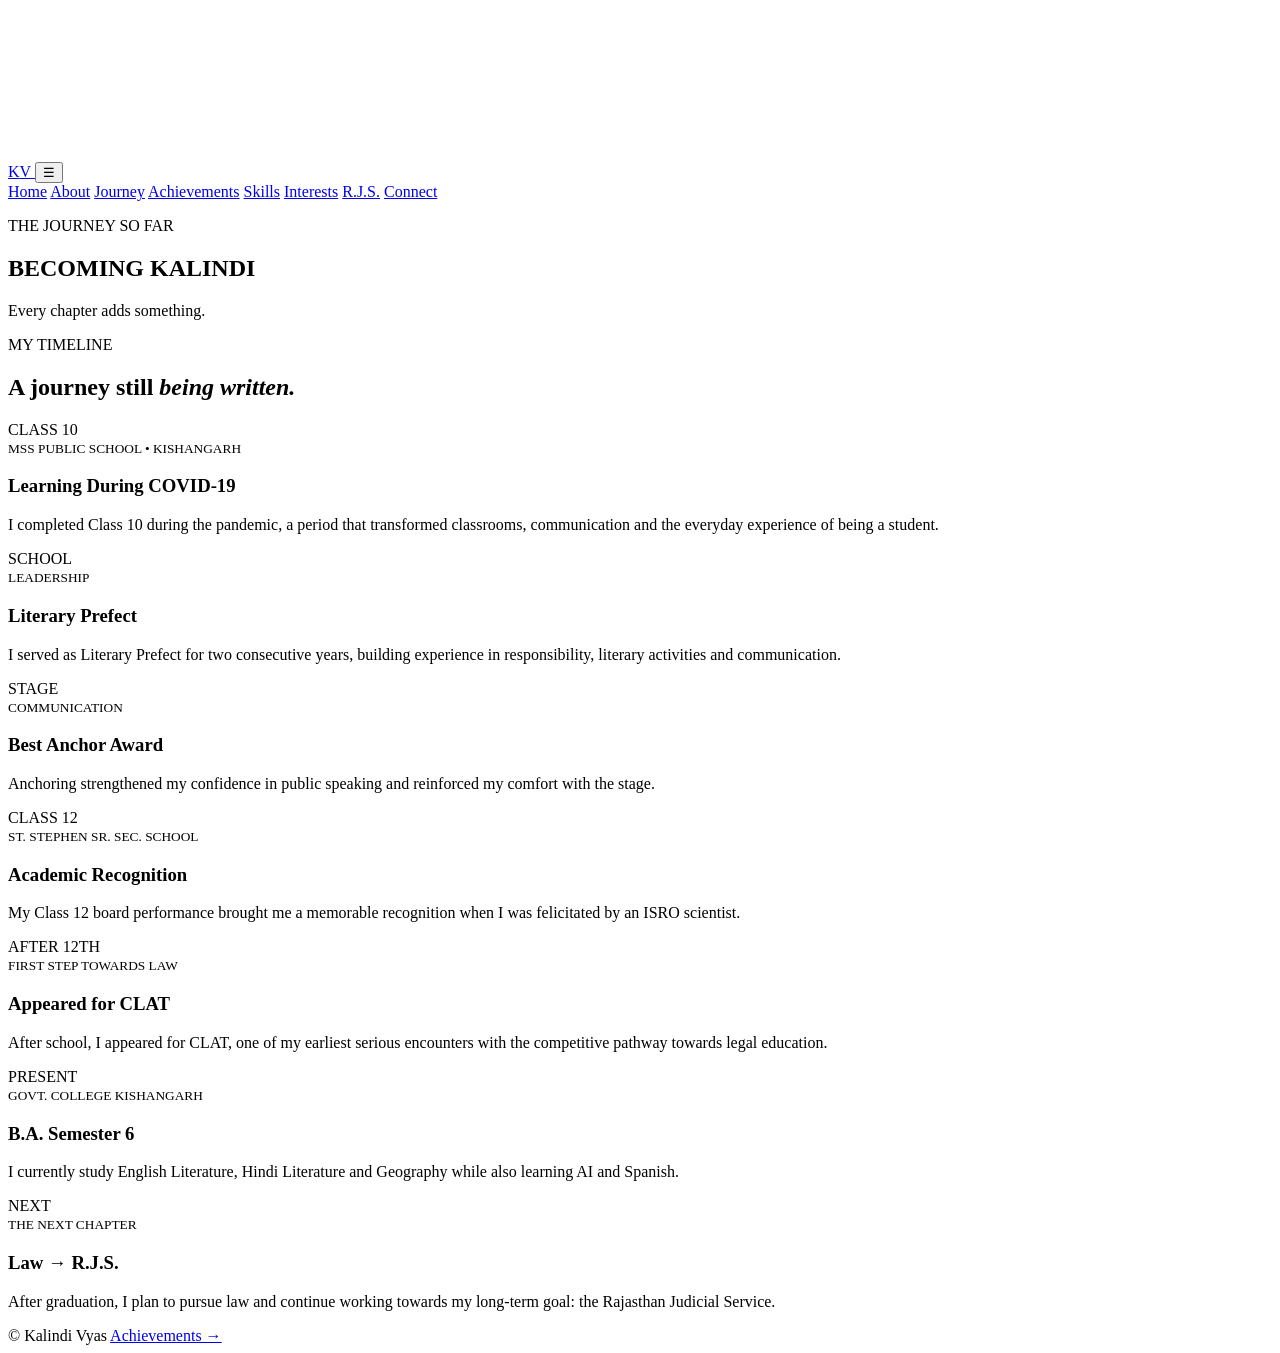
==== about.html @ 388bb757 "Create about.html" ====
<!DOCTYPE html>
<html lang="en">
<head>

  <meta charset="UTF-8">
  <meta name="viewport" content="width=device-width, initial-scale=1.0">

  <title>Journey | Kalindi Vyas</title>

  <link rel="stylesheet" href="style.css">

</head>

<body class="page-journey">

<canvas id="bgCanvas"></canvas>
<div class="cursor-glow"></div>
<div class="page-progress" id="pageProgress"></div>

<header class="site-header" id="siteHeader">

  <a href="index.html" class="logo">
    K<span>V</span>
  </a>

  <button class="menu-toggle" id="menuToggle">
    ☰
  </button>

  <nav class="site-nav" id="siteNav">
    <a href="index.html">Home</a>
    <a href="about.html">About</a>
    <a class="active" href="journey.html">Journey</a>
    <a href="achievements.html">Achievements</a>
    <a href="skills.html">Skills</a>
    <a href="interests.html">Interests</a>
    <a href="rjs.html">R.J.S.</a>
    <a href="contact.html">Connect</a>
  </nav>

</header>


<main>

  <section class="journey-hero">

    <div class="time-portal" data-parallax-3d>
      <div></div>
      <div></div>
      <div></div>
    </div>

    <div class="journey-hero-content reveal">

      <p class="eyebrow">
        THE JOURNEY SO FAR
      </p>

      <h1>
        BECOMING
        <span>KALINDI</span>
      </h1>

      <p>
        Every chapter adds something.
      </p>

    </div>

  </section>


  <section class="section">

    <p class="section-label">
      MY TIMELINE
    </p>

    <h2 class="section-title reveal">
      A journey still
      <em>being written.</em>
    </h2>


    <div class="timeline">

      <article class="timeline-item reveal">

        <div class="timeline-date">
          CLASS 10
        </div>

        <div class="timeline-node"></div>

        <div class="timeline-card glass-panel" data-tilt>

          <small>
            MSS PUBLIC SCHOOL • KISHANGARH
          </small>

          <h3>
            Learning During COVID-19
          </h3>

          <p>
            I completed Class 10 during the pandemic,
            a period that transformed classrooms,
            communication and the everyday experience
            of being a student.
          </p>

        </div>

      </article>


      <article class="timeline-item reveal">

        <div class="timeline-date">
          SCHOOL
        </div>

        <div class="timeline-node"></div>

        <div class="timeline-card glass-panel" data-tilt>

          <small>
            LEADERSHIP
          </small>

          <h3>
            Literary Prefect
          </h3>

          <p>
            I served as Literary Prefect for two consecutive years,
            building experience in responsibility,
            literary activities and communication.
          </p>

        </div>

      </article>


      <article class="timeline-item reveal">

        <div class="timeline-date">
          STAGE
        </div>

        <div class="timeline-node"></div>

        <div class="timeline-card glass-panel" data-tilt>

          <small>
            COMMUNICATION
          </small>

          <h3>
            Best Anchor Award
          </h3>

          <p>
            Anchoring strengthened my confidence in public speaking
            and reinforced my comfort with the stage.
          </p>

        </div>

      </article>


      <article class="timeline-item reveal">

        <div class="timeline-date">
          CLASS 12
        </div>

        <div class="timeline-node"></div>

        <div class="timeline-card glass-panel" data-tilt>

          <small>
            ST. STEPHEN SR. SEC. SCHOOL
          </small>

          <h3>
            Academic Recognition
          </h3>

          <p>
            My Class 12 board performance brought me
            a memorable recognition when I was felicitated
            by an ISRO scientist.
          </p>

        </div>

      </article>


      <article class="timeline-item reveal">

        <div class="timeline-date">
          AFTER 12TH
        </div>

        <div class="timeline-node"></div>

        <div class="timeline-card glass-panel" data-tilt>

          <small>
            FIRST STEP TOWARDS LAW
          </small>

          <h3>
            Appeared for CLAT
          </h3>

          <p>
            After school, I appeared for CLAT,
            one of my earliest serious encounters
            with the competitive pathway towards legal education.
          </p>

        </div>

      </article>


      <article class="timeline-item reveal">

        <div class="timeline-date">
          PRESENT
        </div>

        <div class="timeline-node"></div>

        <div class="timeline-card glass-panel" data-tilt>

          <small>
            GOVT. COLLEGE KISHANGARH
          </small>

          <h3>
            B.A. Semester 6
          </h3>

          <p>
            I currently study English Literature,
            Hindi Literature and Geography while
            also learning AI and Spanish.
          </p>

        </div>

      </article>


      <article class="timeline-item future-step reveal">

        <div class="timeline-date">
          NEXT
        </div>

        <div class="timeline-node"></div>

        <div class="timeline-card glass-panel" data-tilt>

          <small>
            THE NEXT CHAPTER
          </small>

          <h3>
            Law → R.J.S.
          </h3>

          <p>
            After graduation, I plan to pursue law
            and continue working towards my long-term goal:
            the Rajasthan Judicial Service.
          </p>

        </div>

      </article>

    </div>

  </section>

</main>


<footer class="site-footer">
  <span>© <span data-current-year></span> Kalindi Vyas</span>
  <a href="achievements.html">Achievements →</a>
</footer>

<script src="script.js"></script>

</body>
</html>
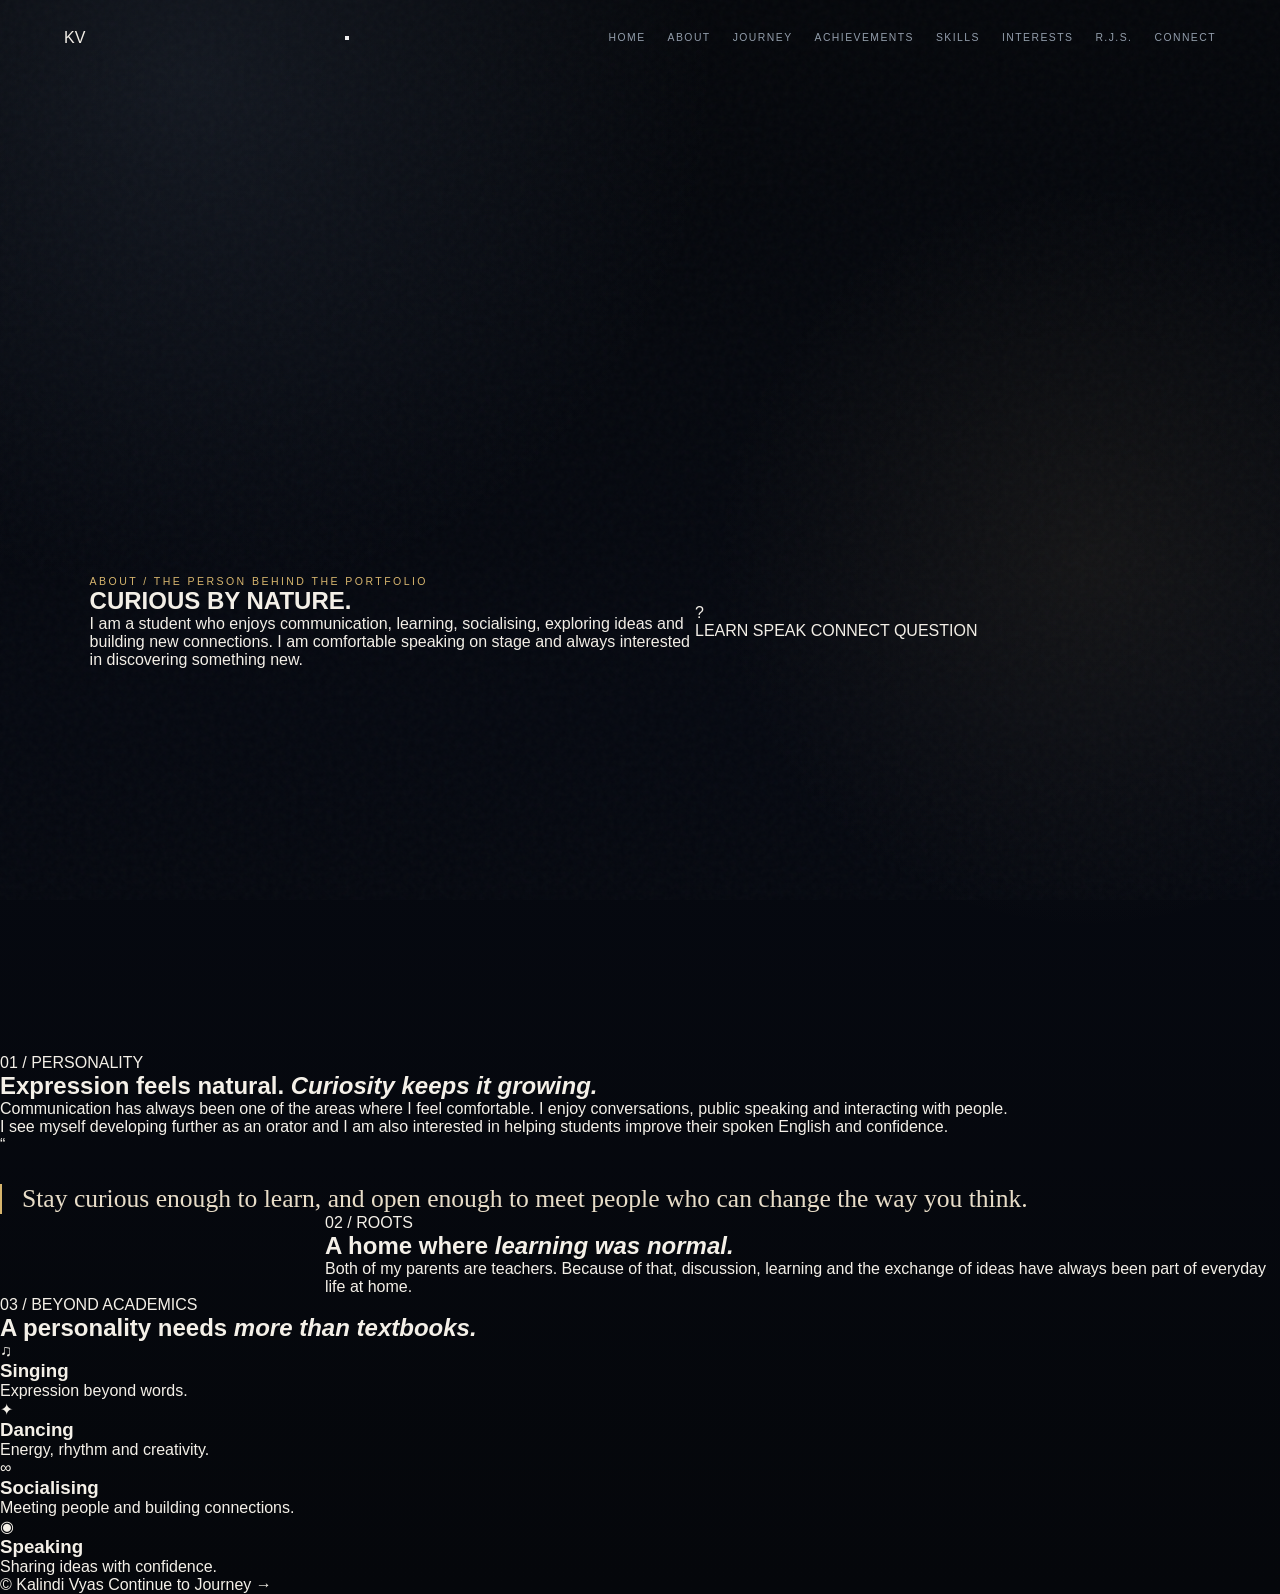
==== commit 69253eb3: "Create about.html" ====
--- a/about.html
+++ b/about.html
@@ -1,41 +1,89 @@
 <!DOCTYPE html>
 <html lang="en">
+
 <head>
-
   <meta charset="UTF-8">
-  <meta name="viewport" content="width=device-width, initial-scale=1.0">
-
-  <title>Journey | Kalindi Vyas</title>
-
-  <link rel="stylesheet" href="style.css">
-
+
+  <meta
+    name="viewport"
+    content="width=device-width, initial-scale=1.0"
+  >
+
+  <meta
+    name="description"
+    content="Learn more about Kalindi Vyas, her personality, values, family environment and approach to learning."
+  >
+
+  <meta
+    name="theme-color"
+    content="#0b0d12"
+  >
+
+  <title>About | Kalindi Vyas</title>
+
+  <link
+    rel="stylesheet"
+    href="style.css"
+  >
+
+  <script
+    src="script.js"
+    defer
+  ></script>
 </head>
 
-<body class="page-journey">
-
-<canvas id="bgCanvas"></canvas>
-<div class="cursor-glow"></div>
-<div class="page-progress" id="pageProgress"></div>
-
-<header class="site-header" id="siteHeader">
-
-  <a href="index.html" class="logo">
+
+<body data-page="about">
+
+<canvas id="particleCanvas"></canvas>
+
+<div class="cursor-light"></div>
+
+<div
+  class="scroll-progress"
+  id="scrollProgress"
+></div>
+
+
+<header
+  class="site-header"
+  id="siteHeader"
+>
+
+  <a
+    href="index.html"
+    class="brand"
+  >
     K<span>V</span>
   </a>
 
-  <button class="menu-toggle" id="menuToggle">
-    ☰
+
+  <button
+    class="menu-button"
+    id="menuButton"
+    aria-label="Open navigation"
+    aria-controls="siteNav"
+    aria-expanded="false"
+  >
+    <span></span>
+    <span></span>
   </button>
 
-  <nav class="site-nav" id="siteNav">
-    <a href="index.html">Home</a>
-    <a href="about.html">About</a>
-    <a class="active" href="journey.html">Journey</a>
-    <a href="achievements.html">Achievements</a>
-    <a href="skills.html">Skills</a>
-    <a href="interests.html">Interests</a>
-    <a href="rjs.html">R.J.S.</a>
-    <a href="contact.html">Connect</a>
+
+  <nav
+    class="site-nav"
+    id="siteNav"
+  >
+
+    <a href="index.html" data-nav="home">Home</a>
+    <a href="about.html" data-nav="about">About</a>
+    <a href="journey.html" data-nav="journey">Journey</a>
+    <a href="achievements.html" data-nav="achievements">Achievements</a>
+    <a href="skills.html" data-nav="skills">Skills</a>
+    <a href="interests.html" data-nav="interests">Interests</a>
+    <a href="rjs.html" data-nav="rjs">R.J.S.</a>
+    <a href="connect.html" data-nav="connect">Connect</a>
+
   </nav>
 
 </header>
@@ -43,250 +91,244 @@
 
 <main>
 
-  <section class="journey-hero">
-
-    <div class="time-portal" data-parallax-3d>
-      <div></div>
-      <div></div>
-      <div></div>
-    </div>
-
-    <div class="journey-hero-content reveal">
+  <section class="hero inner-hero about-hero">
+
+    <div class="hero-copy reveal">
 
       <p class="eyebrow">
-        THE JOURNEY SO FAR
+        ABOUT / THE PERSON BEHIND THE PORTFOLIO
       </p>
 
-      <h1>
-        BECOMING
-        <span>KALINDI</span>
+
+      <h1 class="display-title">
+
+        CURIOUS
+
+        <span>
+          BY NATURE.
+        </span>
+
       </h1>
 
-      <p>
-        Every chapter adds something.
+
+      <p class="hero-text">
+
+        I am a student who enjoys
+        communication, learning, socialising,
+        exploring ideas and building new connections.
+
+        I am comfortable speaking on stage
+        and always interested in discovering
+        something new.
+
       </p>
 
     </div>
 
+
+    <div class="visual-column reveal reveal-delay">
+
+      <div
+        class="visual-stage"
+        data-parallax
+      >
+
+        <div class="about-sphere">
+
+          <div class="about-sphere-core">
+            ?
+          </div>
+
+          <div class="about-ring ring-a"></div>
+          <div class="about-ring ring-b"></div>
+
+          <span class="sphere-word sphere-word-1">
+            LEARN
+          </span>
+
+          <span class="sphere-word sphere-word-2">
+            SPEAK
+          </span>
+
+          <span class="sphere-word sphere-word-3">
+            CONNECT
+          </span>
+
+          <span class="sphere-word sphere-word-4">
+            QUESTION
+          </span>
+
+        </div>
+
+      </div>
+
+    </div>
+
   </section>
 
 
-  <section class="section">
-
-    <p class="section-label">
-      MY TIMELINE
-    </p>
-
-    <h2 class="section-title reveal">
-      A journey still
-      <em>being written.</em>
-    </h2>
-
-
-    <div class="timeline">
-
-      <article class="timeline-item reveal">
-
-        <div class="timeline-date">
-          CLASS 10
-        </div>
-
-        <div class="timeline-node"></div>
-
-        <div class="timeline-card glass-panel" data-tilt>
-
-          <small>
-            MSS PUBLIC SCHOOL • KISHANGARH
-          </small>
-
-          <h3>
-            Learning During COVID-19
-          </h3>
-
-          <p>
-            I completed Class 10 during the pandemic,
-            a period that transformed classrooms,
-            communication and the everyday experience
-            of being a student.
-          </p>
-
-        </div>
-
+
+  <section class="content-section compact-section">
+
+    <div class="section-heading reveal">
+
+      <p class="section-number">
+        01 / PERSONALITY
+      </p>
+
+      <h2>
+
+        Expression feels natural.
+
+        <em>
+          Curiosity keeps it growing.
+        </em>
+
+      </h2>
+
+    </div>
+
+
+    <div class="two-column">
+
+      <div class="glass-card prose-card reveal">
+
+        <p>
+
+          Communication has always been
+          one of the areas where I feel comfortable.
+          I enjoy conversations, public speaking
+          and interacting with people.
+
+        </p>
+
+        <p>
+
+          I see myself developing further as an orator
+          and I am also interested in helping students
+          improve their spoken English and confidence.
+
+        </p>
+
+      </div>
+
+
+      <div class="quote-card glass-card reveal">
+
+        <span>
+          “
+        </span>
+
+        <blockquote>
+
+          Stay curious enough to learn,
+          and open enough to meet people
+          who can change the way you think.
+
+        </blockquote>
+
+      </div>
+
+    </div>
+
+  </section>
+
+
+
+  <section class="content-section soft-section">
+
+    <div class="roots-layout">
+
+      <div class="book-visual reveal">
+
+        <div class="book book-1"></div>
+        <div class="book book-2"></div>
+        <div class="book book-3"></div>
+        <div class="book book-4"></div>
+
+      </div>
+
+
+      <div class="reveal">
+
+        <p class="section-number">
+          02 / ROOTS
+        </p>
+
+        <h2 class="medium-title">
+
+          A home where
+
+          <em>
+            learning was normal.
+          </em>
+
+        </h2>
+
+        <p class="long-text">
+
+          Both of my parents are teachers.
+          Because of that, discussion,
+          learning and the exchange of ideas
+          have always been part of everyday life at home.
+
+        </p>
+
+      </div>
+
+    </div>
+
+  </section>
+
+
+
+  <section class="content-section">
+
+    <div class="section-heading reveal">
+
+      <p class="section-number">
+        03 / BEYOND ACADEMICS
+      </p>
+
+      <h2>
+
+        A personality needs
+
+        <em>
+          more than textbooks.
+        </em>
+
+      </h2>
+
+    </div>
+
+
+    <div class="mini-card-grid">
+
+      <article class="mini-card glass-card reveal" data-tilt>
+        <span>♫</span>
+        <h3>Singing</h3>
+        <p>Expression beyond words.</p>
       </article>
 
-
-      <article class="timeline-item reveal">
-
-        <div class="timeline-date">
-          SCHOOL
-        </div>
-
-        <div class="timeline-node"></div>
-
-        <div class="timeline-card glass-panel" data-tilt>
-
-          <small>
-            LEADERSHIP
-          </small>
-
-          <h3>
-            Literary Prefect
-          </h3>
-
-          <p>
-            I served as Literary Prefect for two consecutive years,
-            building experience in responsibility,
-            literary activities and communication.
-          </p>
-
-        </div>
-
+      <article class="mini-card glass-card reveal" data-tilt>
+        <span>✦</span>
+        <h3>Dancing</h3>
+        <p>Energy, rhythm and creativity.</p>
       </article>
 
-
-      <article class="timeline-item reveal">
-
-        <div class="timeline-date">
-          STAGE
-        </div>
-
-        <div class="timeline-node"></div>
-
-        <div class="timeline-card glass-panel" data-tilt>
-
-          <small>
-            COMMUNICATION
-          </small>
-
-          <h3>
-            Best Anchor Award
-          </h3>
-
-          <p>
-            Anchoring strengthened my confidence in public speaking
-            and reinforced my comfort with the stage.
-          </p>
-
-        </div>
-
+      <article class="mini-card glass-card reveal" data-tilt>
+        <span>∞</span>
+        <h3>Socialising</h3>
+        <p>Meeting people and building connections.</p>
       </article>
 
-
-      <article class="timeline-item reveal">
-
-        <div class="timeline-date">
-          CLASS 12
-        </div>
-
-        <div class="timeline-node"></div>
-
-        <div class="timeline-card glass-panel" data-tilt>
-
-          <small>
-            ST. STEPHEN SR. SEC. SCHOOL
-          </small>
-
-          <h3>
-            Academic Recognition
-          </h3>
-
-          <p>
-            My Class 12 board performance brought me
-            a memorable recognition when I was felicitated
-            by an ISRO scientist.
-          </p>
-
-        </div>
-
+      <article class="mini-card glass-card reveal" data-tilt>
+        <span>◉</span>
+        <h3>Speaking</h3>
+        <p>Sharing ideas with confidence.</p>
       </article>
 
-
-      <article class="timeline-item reveal">
-
-        <div class="timeline-date">
-          AFTER 12TH
-        </div>
-
-        <div class="timeline-node"></div>
-
-        <div class="timeline-card glass-panel" data-tilt>
-
-          <small>
-            FIRST STEP TOWARDS LAW
-          </small>
-
-          <h3>
-            Appeared for CLAT
-          </h3>
-
-          <p>
-            After school, I appeared for CLAT,
-            one of my earliest serious encounters
-            with the competitive pathway towards legal education.
-          </p>
-
-        </div>
-
-      </article>
-
-
-      <article class="timeline-item reveal">
-
-        <div class="timeline-date">
-          PRESENT
-        </div>
-
-        <div class="timeline-node"></div>
-
-        <div class="timeline-card glass-panel" data-tilt>
-
-          <small>
-            GOVT. COLLEGE KISHANGARH
-          </small>
-
-          <h3>
-            B.A. Semester 6
-          </h3>
-
-          <p>
-            I currently study English Literature,
-            Hindi Literature and Geography while
-            also learning AI and Spanish.
-          </p>
-
-        </div>
-
-      </article>
-
-
-      <article class="timeline-item future-step reveal">
-
-        <div class="timeline-date">
-          NEXT
-        </div>
-
-        <div class="timeline-node"></div>
-
-        <div class="timeline-card glass-panel" data-tilt>
-
-          <small>
-            THE NEXT CHAPTER
-          </small>
-
-          <h3>
-            Law → R.J.S.
-          </h3>
-
-          <p>
-            After graduation, I plan to pursue law
-            and continue working towards my long-term goal:
-            the Rajasthan Judicial Service.
-          </p>
-
-        </div>
-
-      </article>
-
     </div>
 
   </section>
@@ -295,11 +337,17 @@
 
 
 <footer class="site-footer">
-  <span>© <span data-current-year></span> Kalindi Vyas</span>
-  <a href="achievements.html">Achievements →</a>
+
+  <span>
+    © <span data-year></span> Kalindi Vyas
+  </span>
+
+  <a href="journey.html">
+    Continue to Journey →
+  </a>
+
 </footer>
 
-<script src="script.js"></script>
-
 </body>
-</html>
+
+  </html>
--- a/style.css
+++ b/style.css
@@ -0,0 +1,1706 @@
+/* =========================================================
+   KALINDI VYAS
+   CINEMATIC PERSONAL WEBSITE
+   ========================================================= */
+
+:root{
+  --bg:#05070b;
+  --bg2:#080c13;
+  --bg3:#101620;
+
+  --text:#f4f0e8;
+  --muted:#929dab;
+
+  --gold:#d7b56d;
+  --gold2:#f0dca8;
+
+  --blue:#7186aa;
+  --wine:#6b2638;
+
+  --line:rgba(255,255,255,.12);
+
+  --glass:rgba(255,255,255,.055);
+
+  --shadow:0 30px 80px rgba(0,0,0,.45);
+
+  --serif:Georgia,"Times New Roman",serif;
+
+  --sans:Inter,Arial,Helvetica,sans-serif;
+
+  --mouse-x:50vw;
+  --mouse-y:50vh;
+}
+
+
+/* RESET */
+
+*{
+  margin:0;
+  padding:0;
+  box-sizing:border-box;
+}
+
+html{
+  scroll-behavior:smooth;
+}
+
+body{
+  min-height:100vh;
+
+  background:
+    radial-gradient(
+      circle at 15% 5%,
+      rgba(113,134,170,.13),
+      transparent 28%
+    ),
+
+    radial-gradient(
+      circle at 85% 35%,
+      rgba(215,181,109,.07),
+      transparent 25%
+    ),
+
+    linear-gradient(
+      180deg,
+      var(--bg),
+      #060911 45%,
+      var(--bg)
+    );
+
+  color:var(--text);
+
+  font-family:var(--sans);
+
+  overflow-x:hidden;
+}
+
+
+/* CINEMATIC FILM GRAIN */
+
+body::before{
+  content:"";
+
+  position:fixed;
+
+  inset:0;
+
+  pointer-events:none;
+
+  z-index:999;
+
+  opacity:.045;
+
+  background-image:
+    url("data:image/svg+xml,%3Csvg viewBox='0 0 180 180' xmlns='http://www.w3.org/2000/svg'%3E%3Cfilter id='noise'%3E%3CfeTurbulence type='fractalNoise' baseFrequency='.85' numOctaves='4' stitchTiles='stitch'/%3E%3C/filter%3E%3Crect width='100%25' height='100%25' filter='url(%23noise)' opacity='.7'/%3E%3C/svg%3E");
+}
+
+
+/* CURSOR LIGHT */
+
+.cursor-glow{
+  position:fixed;
+
+  left:var(--mouse-x);
+  top:var(--mouse-y);
+
+  width:430px;
+  height:430px;
+
+  transform:translate(-50%,-50%);
+
+  border-radius:50%;
+
+  pointer-events:none;
+
+  z-index:1;
+
+  background:
+    radial-gradient(
+      circle,
+      rgba(215,181,109,.08),
+      transparent 67%
+    );
+}
+
+
+/* BACKGROUND */
+
+#bgCanvas{
+  position:fixed;
+
+  inset:0;
+
+  width:100%;
+  height:100%;
+
+  pointer-events:none;
+
+  z-index:0;
+
+  opacity:.6;
+}
+
+
+.page-progress{
+  position:fixed;
+
+  top:0;
+  left:0;
+
+  width:0;
+  height:2px;
+
+  z-index:1000;
+
+  background:
+    linear-gradient(
+      90deg,
+      var(--gold),
+      var(--gold2)
+    );
+
+  box-shadow:
+    0 0 15px rgba(215,181,109,.6);
+}
+
+
+::selection{
+  background:var(--gold);
+  color:#05070b;
+}
+
+a{
+  color:inherit;
+  text-decoration:none;
+}
+
+button{
+  font:inherit;
+}
+
+
+/* =========================================================
+   HEADER
+   ========================================================= */
+
+.site-header{
+  position:fixed;
+
+  top:0;
+  left:0;
+
+  width:100%;
+  height:76px;
+
+  padding:
+    0 clamp(18px,5vw,80px);
+
+  display:flex;
+
+  align-items:center;
+  justify-content:space-between;
+
+  z-index:100;
+
+  transition:.35s ease;
+
+  border-bottom:
+    1px solid transparent;
+}
+
+
+.site-header.scrolled{
+  background:
+    rgba(5,7,11,.82);
+
+  backdrop-filter:
+    blur(20px);
+
+  border-color:
+    var(--line);
+}
+
+
+.logo{
+  font-family:
+    var(--serif);
+
+  font-size:1.45rem;
+
+  font-weight:700;
+
+  letter-spacing:.12em;
+}
+
+.logo span{
+  color:var(--gold);
+}
+
+
+.site-nav{
+  display:flex;
+
+  align-items:center;
+
+  gap:22px;
+}
+
+
+.site-nav a{
+  color:var(--muted);
+
+  font-size:.65rem;
+
+  text-transform:uppercase;
+
+  letter-spacing:.14em;
+
+  position:relative;
+
+  transition:.25s ease;
+}
+
+
+.site-nav a::after{
+  content:"";
+
+  position:absolute;
+
+  left:0;
+  right:100%;
+
+  bottom:-8px;
+
+  height:1px;
+
+  background:var(--gold);
+
+  transition:.25s ease;
+}
+
+
+.site-nav a:hover,
+.site-nav a.active{
+  color:var(--text);
+}
+
+
+.site-nav a:hover::after,
+.site-nav a.active::after{
+  right:0;
+}
+
+
+.menu-toggle{
+  display:none;
+
+  width:42px;
+  height:42px;
+
+  border-radius:50%;
+
+  border:
+    1px solid var(--line);
+
+  background:
+    rgba(255,255,255,.04);
+
+  color:white;
+
+  cursor:pointer;
+}
+
+
+/* =========================================================
+   GENERAL
+   ========================================================= */
+
+main,
+section{
+  position:relative;
+
+  z-index:2;
+}
+
+
+.section{
+  min-height:90vh;
+
+  padding:
+    120px clamp(20px,7vw,110px);
+}
+
+
+.eyebrow,
+.section-label{
+  color:var(--gold);
+
+  font-size:.66rem;
+
+  letter-spacing:.23em;
+
+  text-transform:uppercase;
+}
+
+
+.section-label{
+  margin-bottom:28px;
+}
+
+
+.section-title{
+  font-family:var(--serif);
+
+  font-size:
+    clamp(3rem,6vw,6.3rem);
+
+  line-height:.96;
+
+  letter-spacing:-.035em;
+
+  font-weight:500;
+}
+
+
+.section-title em,
+.quote-section em{
+  color:var(--gold);
+
+  font-style:italic;
+}
+
+
+.body-copy{
+  margin-top:24px;
+
+  max-width:720px;
+
+  color:var(--muted);
+
+  line-height:1.85;
+}
+
+
+.glass-panel{
+  background:
+    linear-gradient(
+      145deg,
+      rgba(255,255,255,.075),
+      rgba(255,255,255,.02)
+    );
+
+  border:
+    1px solid var(--line);
+
+  backdrop-filter:
+    blur(17px);
+
+  box-shadow:
+    var(--shadow);
+}
+
+
+.split{
+  display:grid;
+
+  grid-template-columns:
+    1.05fr .95fr;
+
+  gap:65px;
+
+  align-items:center;
+}
+
+
+.split .glass-panel{
+  padding:32px;
+
+  border-radius:28px;
+}
+
+
+.split .glass-panel p{
+  color:#cdd2da;
+
+  line-height:1.85;
+
+  margin-bottom:18px;
+}
+
+
+/* =========================================================
+   REVEALS
+   ========================================================= */
+
+.reveal{
+  opacity:0;
+
+  transform:
+    translateY(38px);
+
+  transition:
+    opacity .85s ease,
+    transform .85s cubic-bezier(.2,.7,.2,1);
+}
+
+
+.reveal.visible{
+  opacity:1;
+
+  transform:none;
+}
+
+
+.delay{
+  transition-delay:.14s;
+}
+
+
+/* =========================================================
+   BUTTON
+   ========================================================= */
+
+.button{
+  display:inline-flex;
+
+  min-height:48px;
+
+  align-items:center;
+  justify-content:center;
+
+  padding:0 22px;
+
+  border-radius:999px;
+
+  border:
+    1px solid var(--line);
+
+  font-size:.67rem;
+
+  letter-spacing:.14em;
+
+  text-transform:uppercase;
+
+  position:relative;
+
+  overflow:hidden;
+
+  transition:.25s ease;
+}
+
+
+.button::before{
+  content:"";
+
+  position:absolute;
+
+  inset:0;
+
+  transform:
+    translateX(-130%);
+
+  background:
+    linear-gradient(
+      110deg,
+      transparent 20%,
+      rgba(255,255,255,.17),
+      transparent 80%
+    );
+
+  transition:.5s ease;
+}
+
+
+.button:hover::before{
+  transform:
+    translateX(130%);
+}
+
+
+.button:hover{
+  border-color:
+    rgba(215,181,109,.55);
+}
+
+
+.button.primary{
+  background:var(--text);
+
+  color:var(--bg);
+
+  border-color:var(--text);
+}
+
+
+/* =========================================================
+   HERO
+   ========================================================= */
+
+.hero{
+  min-height:100svh;
+
+  padding:
+    115px clamp(20px,7vw,110px) 80px;
+
+  display:grid;
+
+  grid-template-columns:
+    1.1fr .9fr;
+
+  align-items:center;
+
+  overflow:hidden;
+}
+
+
+.inner-hero{
+  min-height:100vh;
+}
+
+
+.mega-title{
+  margin-top:16px;
+
+  font-family:
+    var(--serif);
+
+  font-size:
+    clamp(5rem,11.5vw,10.7rem);
+
+  line-height:.72;
+
+  letter-spacing:-.06em;
+
+  font-weight:600;
+}
+
+
+.mega-title span{
+  display:block;
+
+  margin-left:
+    clamp(20px,6vw,90px);
+
+  color:transparent;
+
+  -webkit-text-stroke:
+    1px rgba(244,240,232,.68);
+}
+
+
+.hero-description{
+  max-width:680px;
+
+  margin-top:35px;
+
+  color:#c6ccd5;
+
+  line-height:1.82;
+
+  font-size:
+    clamp(1rem,1.4vw,1.16rem);
+}
+
+
+.hero-art{
+  min-height:550px;
+
+  display:grid;
+
+  place-items:center;
+
+  perspective:1200px;
+}
+
+
+.typing-row{
+  margin:
+    24px 0 32px;
+
+  display:flex;
+
+  gap:10px;
+
+  flex-wrap:wrap;
+
+  color:#838d9a;
+}
+
+
+.typing-row strong{
+  color:white;
+
+  font-weight:500;
+}
+
+
+.typing-caret{
+  color:var(--gold);
+
+  animation:
+    blink .75s infinite;
+}
+
+
+@keyframes blink{
+  50%{
+    opacity:0;
+  }
+}
+
+
+.hero-actions{
+  display:flex;
+
+  gap:12px;
+
+  flex-wrap:wrap;
+}
+
+
+.scroll-indicator{
+  position:absolute;
+
+  bottom:28px;
+
+  left:
+    clamp(20px,7vw,110px);
+
+  color:#707986;
+
+  font-size:.58rem;
+
+  letter-spacing:.19em;
+}
+
+
+.scroll-indicator span{
+  color:var(--gold);
+
+  margin-left:10px;
+
+  display:inline-block;
+
+  animation:
+    scrollBounce 1.4s ease-in-out infinite;
+}
+
+
+@keyframes scrollBounce{
+  50%{
+    transform:
+      translateY(7px);
+  }
+}
+
+
+/* =========================================================
+   HOME IDENTITY OBJECT
+   ========================================================= */
+
+.identity-system{
+  width:
+    min(430px,80vw);
+
+  aspect-ratio:1;
+
+  position:relative;
+
+  transform-style:preserve-3d;
+
+  transition:
+    transform .1s linear;
+}
+
+
+.identity-core{
+  position:absolute;
+
+  inset:25%;
+
+  border-radius:50%;
+
+  display:grid;
+
+  place-items:center;
+
+  font-family:var(--serif);
+
+  font-size:3rem;
+
+  border:
+    1px solid rgba(255,255,255,.17);
+
+  background:
+    radial-gradient(
+      circle at 35% 30%,
+      rgba(255,255,255,.15),
+      transparent 15%
+    ),
+
+    radial-gradient(
+      circle,
+      rgba(113,134,170,.16),
+      rgba(5,7,11,.9)
+    );
+
+  box-shadow:
+    0 0 110px rgba(113,134,170,.13);
+
+  animation:
+    float 6s ease-in-out infinite;
+}
+
+
+.identity-ring{
+  position:absolute;
+
+  border-radius:50%;
+
+  border:
+    1px solid rgba(255,255,255,.09);
+}
+
+
+.ring-one{
+  inset:10%;
+
+  animation:
+    spin 18s linear infinite;
+}
+
+
+.ring-two{
+  inset:-8%;
+
+  transform:
+    rotateX(65deg);
+
+  animation:
+    spin 26s linear infinite reverse;
+}
+
+
+.ring-three{
+  inset:-25%;
+
+  transform:
+    rotateY(70deg);
+
+  animation:
+    spin 36s linear infinite;
+}
+
+
+.floating-label,
+.orb-word{
+  position:absolute;
+
+  padding:8px 11px;
+
+  border:
+    1px solid var(--line);
+
+  border-radius:999px;
+
+  background:
+    rgba(5,7,11,.72);
+
+  backdrop-filter:
+    blur(10px);
+
+  font-size:.62rem;
+
+  letter-spacing:.18em;
+
+  z-index:8;
+
+  animation:
+    labelFloat 6s ease-in-out infinite;
+}
+
+
+.label-law{
+  top:4%;
+  left:43%;
+}
+
+
+.label-voice{
+  right:-5%;
+  top:46%;
+}
+
+
+.label-ai{
+  left:-3%;
+  top:46%;
+}
+
+
+.label-world{
+  bottom:5%;
+  left:39%;
+}
+
+
+@keyframes labelFloat{
+  50%{
+    transform:
+      translateY(-10px);
+  }
+}
+
+
+@keyframes float{
+  50%{
+    transform:
+      translateY(-16px);
+  }
+}
+
+
+@keyframes spin{
+  to{
+    transform:
+      rotate(360deg);
+  }
+}
+
+
+/* =========================================================
+   HOME FACTS
+   ========================================================= */
+
+.fact-grid{
+  display:grid;
+
+  grid-template-columns:
+    1fr 1fr;
+
+  gap:10px;
+
+  margin-top:25px;
+}
+
+
+.fact{
+  padding:17px;
+
+  border:
+    1px solid rgba(255,255,255,.07);
+
+  border-radius:17px;
+
+  background:
+    rgba(255,255,255,.025);
+}
+
+
+.fact span{
+  display:block;
+
+  margin-bottom:6px;
+
+  color:#7c8693;
+
+  font-size:.65rem;
+
+  text-transform:uppercase;
+
+  letter-spacing:.12em;
+}
+
+
+.fact strong{
+  font-size:.9rem;
+
+  font-weight:500;
+}
+
+
+/* =========================================================
+   CHAPTERS / FEATURES
+   ========================================================= */
+
+.chapter-grid,
+.feature-grid,
+.interest-grid,
+.skill-grid{
+  display:grid;
+
+  grid-template-columns:
+    repeat(3,1fr);
+
+  gap:18px;
+
+  margin-top:65px;
+}
+
+
+.chapter-card,
+.feature-card,
+.skill-card{
+  min-height:290px;
+
+  padding:28px;
+
+  border-radius:25px;
+
+  position:relative;
+
+  overflow:hidden;
+
+  transform-style:preserve-3d;
+
+  transition:
+    transform .2s ease,
+    border-color .25s ease;
+}
+
+
+.chapter-card:hover,
+.feature-card:hover,
+.skill-card:hover{
+  border-color:
+    rgba(215,181,109,.4);
+}
+
+
+.chapter-number{
+  color:#707986;
+
+  font-size:.7rem;
+
+  letter-spacing:.15em;
+}
+
+
+.chapter-icon,
+.feature-card > span,
+.skill-card > span{
+  display:block;
+
+  margin:
+    45px 0 22px;
+
+  color:var(--gold);
+
+  font-size:2.7rem;
+}
+
+
+.chapter-card h3,
+.feature-card h3,
+.skill-card h3{
+  font-family:var(--serif);
+
+  font-size:2rem;
+
+  font-weight:500;
+
+  margin-bottom:10px;
+}
+
+
+.chapter-card p,
+.feature-card p,
+.skill-card p{
+  color:var(--muted);
+
+  line-height:1.7;
+}
+
+
+.chapter-card b{
+  display:block;
+
+  margin-top:25px;
+
+  color:var(--gold);
+
+  font-size:.65rem;
+
+  letter-spacing:.14em;
+}
+
+
+/* =========================================================
+   ABOUT ORB
+   ========================================================= */
+
+.curiosity-orb{
+  width:
+    min(400px,80vw);
+
+  aspect-ratio:1;
+
+  position:relative;
+
+  border-radius:50%;
+
+  border:
+    1px solid rgba(255,255,255,.14);
+
+  background:
+    radial-gradient(
+      circle at 30% 25%,
+      rgba(255,255,255,.14),
+      transparent 12%
+    ),
+
+    radial-gradient(
+      circle,
+      rgba(113,134,170,.16),
+      rgba(5,7,11,.91)
+    );
+
+  box-shadow:
+    0 0 100px rgba(113,134,170,.13);
+
+  animation:
+    float 7s ease-in-out infinite;
+}
+
+
+.curiosity-orb::before,
+.curiosity-orb::after{
+  content:"";
+
+  position:absolute;
+
+  border-radius:50%;
+
+  border:
+    1px solid rgba(255,255,255,.08);
+}
+
+
+.curiosity-orb::before{
+  inset:15%;
+
+  animation:
+    spin 17s linear infinite;
+}
+
+
+.curiosity-orb::after{
+  inset:-18%;
+
+  animation:
+    spin 30s linear infinite reverse;
+}
+
+
+.orb-center{
+  position:absolute;
+
+  inset:36%;
+
+  border-radius:50%;
+
+  display:grid;
+
+  place-items:center;
+
+  color:var(--gold);
+
+  font-size:3rem;
+
+  border:
+    1px solid rgba(215,181,109,.3);
+}
+
+
+.word-a{
+  top:5%;
+  left:38%;
+}
+
+
+.word-b{
+  right:-10%;
+  top:45%;
+}
+
+
+.word-c{
+  bottom:5%;
+  left:35%;
+}
+
+
+.word-d{
+  left:-10%;
+  top:45%;
+}
+
+
+/* =========================================================
+   ROOTS
+   ========================================================= */
+
+.roots-layout{
+  display:grid;
+
+  grid-template-columns:
+    260px 1fr;
+
+  gap:65px;
+
+  align-items:center;
+}
+
+
+.book-stack{
+  height:230px;
+
+  position:relative;
+}
+
+
+.book-stack span{
+  position:absolute;
+
+  height:40px;
+
+  left:10%;
+  right:12%;
+
+  border:
+    1px solid var(--line);
+
+  border-radius:
+    5px 10px 10px 5px;
+
+  background:
+    linear-gradient(
+      90deg,
+      #252b35,
+      #10141a
+    );
+
+  box-shadow:
+    0 15px 30px rgba(0,0,0,.3);
+}
+
+
+.book-stack span:nth-child(1){
+  bottom:20px;
+  transform:rotate(-5deg);
+}
+
+
+.book-stack span:nth-child(2){
+  bottom:72px;
+  left:2%;
+  right:22%;
+  transform:rotate(4deg);
+}
+
+
+.book-stack span:nth-child(3){
+  bottom:125px;
+  left:20%;
+  right:4%;
+  transform:rotate(-3deg);
+  background:#302718;
+}
+
+
+.book-stack span:nth-child(4){
+  bottom:175px;
+  left:8%;
+  right:20%;
+  transform:rotate(2deg);
+}
+
+
+blockquote{
+  margin-top:30px;
+
+  padding-left:20px;
+
+  border-left:
+    2px solid var(--gold);
+
+  color:#e8ddc8;
+
+  font-family:var(--serif);
+
+  font-size:1.6rem;
+}
+
+
+/* =========================================================
+   JOURNEY PORTAL
+   ========================================================= */
+
+.journey-hero{
+  min-height:100svh;
+
+  display:grid;
+
+  place-items:center;
+
+  text-align:center;
+
+  overflow:hidden;
+}
+
+
+.journey-hero-content{
+  position:relative;
+
+  z-index:5;
+}
+
+
+.journey-hero h1{
+  font-family:var(--serif);
+
+  font-size:
+    clamp(5rem,14vw,13rem);
+
+  line-height:.72;
+}
+
+
+.journey-hero h1 span{
+  display:block;
+
+  color:transparent;
+
+  -webkit-text-stroke:
+    1px rgba(255,255,255,.58);
+}
+
+
+.journey-hero p:last-child{
+  margin-top:30px;
+
+  color:var(--muted);
+
+  letter-spacing:.14em;
+}
+
+
+.time-portal{
+  position:absolute;
+
+  width:min(530px,80vw);
+
+  aspect-ratio:1;
+
+  border-radius:50%;
+
+  border:
+    1px solid rgba(215,181,109,.18);
+
+  animation:
+    spin 24s linear infinite;
+}
+
+
+.time-portal div{
+  position:absolute;
+
+  border-radius:50%;
+
+  border:
+    1px solid rgba(255,255,255,.08);
+}
+
+
+.time-portal div:nth-child(1){
+  inset:15%;
+}
+
+
+.time-portal div:nth-child(2){
+  inset:30%;
+
+  border-style:dashed;
+}
+
+
+.time-portal div:nth-child(3){
+  inset:43%;
+
+  background:
+    rgba(215,181,109,.05);
+
+  box-shadow:
+    0 0 60px rgba(215,181,109,.1);
+}
+
+
+/* =========================================================
+   TIMELINE
+   ========================================================= */
+
+.timeline{
+  max-width:1050px;
+
+  margin:
+    70px auto 0;
+
+  position:relative;
+}
+
+
+.timeline::before{
+  content:"";
+
+  position:absolute;
+
+  top:20px;
+  bottom:20px;
+
+  left:120px;
+
+  width:1px;
+
+  background:
+    linear-gradient(
+      var(--gold),
+      rgba(255,255,255,.08),
+      var(--blue)
+    );
+}
+
+
+.timeline-item{
+  display:grid;
+
+  grid-template-columns:
+    90px 34px 1fr;
+
+  gap:18px;
+
+  margin-bottom:27px;
+
+  position:relative;
+}
+
+
+.timeline-date{
+  padding-top:22px;
+
+  text-align:right;
+
+  color:#7c8693;
+
+  font-size:.65rem;
+
+  letter-spacing:.12em;
+}
+
+
+.timeline-node{
+  width:12px;
+  height:12px;
+
+  margin:
+    18px 0 0 12px;
+
+  border-radius:50%;
+
+  border:
+    2px solid var(--gold);
+
+  background:var(--bg);
+
+  box-shadow:
+    0 0 0 7px rgba(215,181,109,.055);
+}
+
+
+.timeline-card{
+  padding:25px 28px;
+
+  border-radius:23px;
+
+  transform-style:preserve-3d;
+}
+
+
+.timeline-card small{
+  color:var(--gold);
+
+  font-size:.65rem;
+
+  letter-spacing:.14em;
+}
+
+
+.timeline-card h3{
+  margin:
+    10px 0;
+
+  font-family:var(--serif);
+
+  font-size:2.1rem;
+
+  font-weight:500;
+}
+
+
+.timeline-card p{
+  color:var(--muted);
+
+  line-height:1.75;
+}
+
+
+.future-step .timeline-node{
+  box-shadow:
+    0 0 0 8px rgba(215,181,109,.08),
+    0 0 28px rgba(215,181,109,.25);
+}
+
+
+/* =========================================================
+   ACHIEVEMENTS
+   ========================================================= */
+
+.achievement-monolith{
+  position:relative;
+
+  width:190px;
+  height:300px;
+
+  transform-style:preserve-3d;
+
+  animation:
+    rotateMonolith 12s linear infinite;
+}
+
+
+.monolith-face{
+  position:absolute;
+
+  width:190px;
+  height:300px;
+
+  display:grid;
+
+  place-items:center;
+
+  border:
+    1px solid rgba(215,181,109,.25);
+
+  background:
+    linear-gradient(
+      145deg,
+      rgba(255,255,255,.07),
+      rgba(255,255,255,.015)
+    );
+
+  backdrop-filter:
+    blur(12px);
+
+  color:var(--gold);
+
+  font-family:var(--serif);
+
+  font-size:2rem;
+}
+
+
+.face-front{
+  transform:
+    translateZ(95px);
+}
+
+
+.face-back{
+  transform:
+    rotateY(180deg)
+    translateZ(95px);
+}
+
+
+.face-left{
+  transform:
+    rotateY(-90deg)
+    translateZ(95px);
+}
+
+
+.face-right{
+  transform:
+    rotateY(90deg)
+    translateZ(95px);
+}
+
+
+@keyframes rotateMonolith{
+  to{
+    transform:
+      rotateY(360deg);
+  }
+}
+
+
+.achievement-grid{
+  display:grid;
+
+  grid-template-columns:
+    repeat(3,1fr);
+
+  gap:18px;
+
+  margin-top:60px;
+}
+
+
+.achievement-card{
+  min-height:370px;
+
+  padding:30px;
+
+  border-radius:26px;
+
+  transform-style:preserve-3d;
+}
+
+
+.achievement-number,
+.achievement-symbol{
+  margin-bottom:65px;
+
+  color:var(--gold);
+
+  font-family:var(--serif);
+
+  font-size:3.5rem;
+}
+
+
+.achievement-card small{
+  color:#7e8793;
+
+  letter-spacing:.15em;
+}
+
+
+.achievement-card h2{
+  margin:
+    12px 0;
+
+  font-family:var(--serif);
+
+  font-size:2.2rem;
+
+  font-weight:500;
+}
+
+
+.achievement-card p{
+  color:var(--muted);
+
+  line-height:1.75;
+}
+
+
+/* =========================================================
+   SKILL CUBE
+   ========================================================= */
+
+.skill-cube{
+  width:180px;
+  height:180px;
+
+  position:relative;
+
+  transform-style:preserve-3d;
+
+  animation:
+    rotateCube 14s linear infinite;
+}
+
+
+.cube-face{
+  position:absolute;
+
+  width:180px;
+  height:180px;
+
+  display:grid;
+
+  place-items:center;
+
+  border:
+    1px solid rgba(215,181,109,.23);
+
+  background:
+    rgba(12,16,23,.78);
+
+  backdrop-filter:
+    blur(12px);
+
+  color:var(--gold);
+
+  letter-spacing:.14em;
+}
+
+
+.cube-front{
+  transform:
+    translateZ(90px);
+}
+
+
+.cube-back{
+  transform:
+    rotateY(180deg)
+    translateZ(90px);
+}
+
+
+.cube-left{
+  transform:
+    rotateY(-90deg)
+    translateZ(90px);
+}
+
+
+.cube-right{
+  transform:
+    rotateY(90deg)
+    translateZ(90px);
+}
+
+
+.cube-top{
+  transform:
+    rotateX(90deg)
+    translateZ(90px);
+}
+
+
+.cube-bottom{
+  transform:
+    rotateX(-90deg)
+    translateZ(90px);
+}
+
+
+@keyframes rotateCube{
+  to{
+    transform:
+      rotateX(360deg)
+      rotateY(360deg);
+  }
+}
+
+
+/* =========================================================
+   VOICE
+   ========================================================= */
+
+.voice-layout{
+  display:grid;
+
+  gri
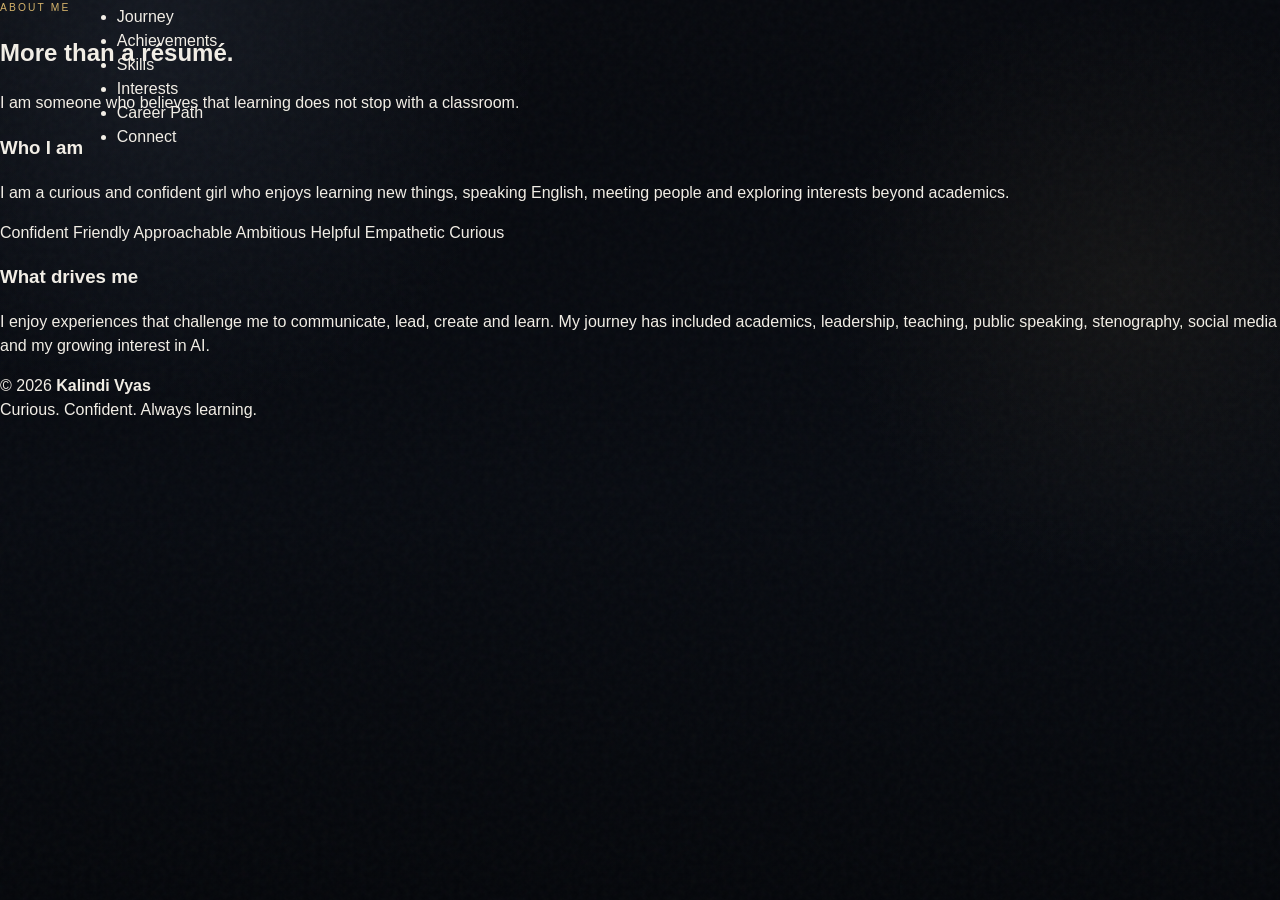
==== commit 12c3ddb4: "Create about.html" ====
--- a/about.html
+++ b/about.html
@@ -1,353 +1,152 @@
-<!DOCTYPE html>
+<!doctype html>
 <html lang="en">
 
 <head>
-  <meta charset="UTF-8">
 
-  <meta
-    name="viewport"
-    content="width=device-width, initial-scale=1.0"
-  >
+  <meta charset="utf-8">
 
-  <meta
-    name="description"
-    content="Learn more about Kalindi Vyas, her personality, values, family environment and approach to learning."
-  >
+  <meta name="viewport"
+        content="width=device-width, initial-scale=1">
 
-  <meta
-    name="theme-color"
-    content="#0b0d12"
-  >
+  <meta name="description"
+        content="About Kalindi Vyas">
 
   <title>About | Kalindi Vyas</title>
 
-  <link
-    rel="stylesheet"
-    href="style.css"
-  >
+  <link rel="stylesheet" href="style.css">
 
-  <script
-    src="script.js"
-    defer
-  ></script>
 </head>
 
+<body>
 
-<body data-page="about">
+<header class="site-header">
 
-<canvas id="particleCanvas"></canvas>
+  <div class="container nav">
 
-<div class="cursor-light"></div>
+    <a class="brand" href="index.html">
+      Kalindi <span>Vyas</span>
+    </a>
 
-<div
-  class="scroll-progress"
-  id="scrollProgress"
-></div>
+    <button class="menu-toggle"
+            aria-label="Open navigation"
+            aria-expanded="false">
+      ☰
+    </button>
 
+    <ul class="nav-links">
 
-<header
-  class="site-header"
-  id="siteHeader"
->
+      <li><a href="index.html">Home</a></li>
+      <li><a href="about.html">About</a></li>
+      <li><a href="journey.html">Journey</a></li>
+      <li><a href="achievements.html">Achievements</a></li>
+      <li><a href="skills.html">Skills</a></li>
+      <li><a href="interests.html">Interests</a></li>
+      <li><a href="career.html">Career Path</a></li>
+      <li><a href="contact.html">Connect</a></li>
 
-  <a
-    href="index.html"
-    class="brand"
-  >
-    K<span>V</span>
-  </a>
+    </ul>
 
-
-  <button
-    class="menu-button"
-    id="menuButton"
-    aria-label="Open navigation"
-    aria-controls="siteNav"
-    aria-expanded="false"
-  >
-    <span></span>
-    <span></span>
-  </button>
-
-
-  <nav
-    class="site-nav"
-    id="siteNav"
-  >
-
-    <a href="index.html" data-nav="home">Home</a>
-    <a href="about.html" data-nav="about">About</a>
-    <a href="journey.html" data-nav="journey">Journey</a>
-    <a href="achievements.html" data-nav="achievements">Achievements</a>
-    <a href="skills.html" data-nav="skills">Skills</a>
-    <a href="interests.html" data-nav="interests">Interests</a>
-    <a href="rjs.html" data-nav="rjs">R.J.S.</a>
-    <a href="connect.html" data-nav="connect">Connect</a>
-
-  </nav>
+  </div>
 
 </header>
 
 
 <main>
 
-  <section class="hero inner-hero about-hero">
+<section class="page-hero">
 
-    <div class="hero-copy reveal">
+  <div class="container">
 
-      <p class="eyebrow">
-        ABOUT / THE PERSON BEHIND THE PORTFOLIO
+    <div class="eyebrow">
+      About Me
+    </div>
+
+    <h1>
+      More than a résumé.
+    </h1>
+
+    <p class="lead">
+      I am someone who believes that learning does not
+      stop with a classroom.
+    </p>
+
+  </div>
+
+</section>
+
+
+<section class="section">
+
+  <div class="container grid grid-2">
+
+    <article class="card pastel-lav reveal">
+
+      <h3>
+        Who I am
+      </h3>
+
+      <p>
+        I am a curious and confident girl who enjoys
+        learning new things, speaking English, meeting
+        people and exploring interests beyond academics.
       </p>
 
+      <div class="tags">
 
-      <h1 class="display-title">
-
-        CURIOUS
-
-        <span>
-          BY NATURE.
-        </span>
-
-      </h1>
-
-
-      <p class="hero-text">
-
-        I am a student who enjoys
-        communication, learning, socialising,
-        exploring ideas and building new connections.
-
-        I am comfortable speaking on stage
-        and always interested in discovering
-        something new.
-
-      </p>
-
-    </div>
-
-
-    <div class="visual-column reveal reveal-delay">
-
-      <div
-        class="visual-stage"
-        data-parallax
-      >
-
-        <div class="about-sphere">
-
-          <div class="about-sphere-core">
-            ?
-          </div>
-
-          <div class="about-ring ring-a"></div>
-          <div class="about-ring ring-b"></div>
-
-          <span class="sphere-word sphere-word-1">
-            LEARN
-          </span>
-
-          <span class="sphere-word sphere-word-2">
-            SPEAK
-          </span>
-
-          <span class="sphere-word sphere-word-3">
-            CONNECT
-          </span>
-
-          <span class="sphere-word sphere-word-4">
-            QUESTION
-          </span>
-
-        </div>
+        <span class="tag">Confident</span>
+        <span class="tag">Friendly</span>
+        <span class="tag">Approachable</span>
+        <span class="tag">Ambitious</span>
+        <span class="tag">Helpful</span>
+        <span class="tag">Empathetic</span>
+        <span class="tag">Curious</span>
 
       </div>
 
-    </div>
-
-  </section>
+    </article>
 
 
+    <article class="card pastel-pink reveal">
 
-  <section class="content-section compact-section">
+      <h3>
+        What drives me
+      </h3>
 
-    <div class="section-heading reveal">
-
-      <p class="section-number">
-        01 / PERSONALITY
+      <p>
+        I enjoy experiences that challenge me to communicate,
+        lead, create and learn. My journey has included
+        academics, leadership, teaching, public speaking,
+        stenography, social media and my growing interest in AI.
       </p>
 
-      <h2>
+    </article>
 
-        Expression feels natural.
+  </div>
 
-        <em>
-          Curiosity keeps it growing.
-        </em>
-
-      </h2>
-
-    </div>
-
-
-    <div class="two-column">
-
-      <div class="glass-card prose-card reveal">
-
-        <p>
-
-          Communication has always been
-          one of the areas where I feel comfortable.
-          I enjoy conversations, public speaking
-          and interacting with people.
-
-        </p>
-
-        <p>
-
-          I see myself developing further as an orator
-          and I am also interested in helping students
-          improve their spoken English and confidence.
-
-        </p>
-
-      </div>
-
-
-      <div class="quote-card glass-card reveal">
-
-        <span>
-          “
-        </span>
-
-        <blockquote>
-
-          Stay curious enough to learn,
-          and open enough to meet people
-          who can change the way you think.
-
-        </blockquote>
-
-      </div>
-
-    </div>
-
-  </section>
-
-
-
-  <section class="content-section soft-section">
-
-    <div class="roots-layout">
-
-      <div class="book-visual reveal">
-
-        <div class="book book-1"></div>
-        <div class="book book-2"></div>
-        <div class="book book-3"></div>
-        <div class="book book-4"></div>
-
-      </div>
-
-
-      <div class="reveal">
-
-        <p class="section-number">
-          02 / ROOTS
-        </p>
-
-        <h2 class="medium-title">
-
-          A home where
-
-          <em>
-            learning was normal.
-          </em>
-
-        </h2>
-
-        <p class="long-text">
-
-          Both of my parents are teachers.
-          Because of that, discussion,
-          learning and the exchange of ideas
-          have always been part of everyday life at home.
-
-        </p>
-
-      </div>
-
-    </div>
-
-  </section>
-
-
-
-  <section class="content-section">
-
-    <div class="section-heading reveal">
-
-      <p class="section-number">
-        03 / BEYOND ACADEMICS
-      </p>
-
-      <h2>
-
-        A personality needs
-
-        <em>
-          more than textbooks.
-        </em>
-
-      </h2>
-
-    </div>
-
-
-    <div class="mini-card-grid">
-
-      <article class="mini-card glass-card reveal" data-tilt>
-        <span>♫</span>
-        <h3>Singing</h3>
-        <p>Expression beyond words.</p>
-      </article>
-
-      <article class="mini-card glass-card reveal" data-tilt>
-        <span>✦</span>
-        <h3>Dancing</h3>
-        <p>Energy, rhythm and creativity.</p>
-      </article>
-
-      <article class="mini-card glass-card reveal" data-tilt>
-        <span>∞</span>
-        <h3>Socialising</h3>
-        <p>Meeting people and building connections.</p>
-      </article>
-
-      <article class="mini-card glass-card reveal" data-tilt>
-        <span>◉</span>
-        <h3>Speaking</h3>
-        <p>Sharing ideas with confidence.</p>
-      </article>
-
-    </div>
-
-  </section>
+</section>
 
 </main>
 
 
-<footer class="site-footer">
+<footer>
 
-  <span>
-    © <span data-year></span> Kalindi Vyas
-  </span>
+  <div class="container footer-row">
 
-  <a href="journey.html">
-    Continue to Journey →
-  </a>
+    <div>
+      © <span data-year></span>
+      <strong>Kalindi Vyas</strong>
+    </div>
+
+    <div>
+      Curious. Confident. Always learning.
+    </div>
+
+  </div>
 
 </footer>
 
+
+<script src="script.js"></script>
+
 </body>
-
-  </html>
+        </html>
--- a/style.css
+++ b/style.css
@@ -1,1706 +1,1831 @@
-/* =========================================================
+/* ==========================================================
    KALINDI VYAS
-   CINEMATIC PERSONAL WEBSITE
-   ========================================================= */
-
-:root{
-  --bg:#05070b;
-  --bg2:#080c13;
-  --bg3:#101620;
-
-  --text:#f4f0e8;
-  --muted:#929dab;
-
-  --gold:#d7b56d;
-  --gold2:#f0dca8;
-
-  --blue:#7186aa;
-  --wine:#6b2638;
-
-  --line:rgba(255,255,255,.12);
-
-  --glass:rgba(255,255,255,.055);
-
-  --shadow:0 30px 80px rgba(0,0,0,.45);
-
-  --serif:Georgia,"Times New Roman",serif;
-
-  --sans:Inter,Arial,Helvetica,sans-serif;
-
-  --mouse-x:50vw;
-  --mouse-y:50vh;
-}
-
-
-/* RESET */
-
-*{
-  margin:0;
-  padding:0;
-  box-sizing:border-box;
-}
-
-html{
-  scroll-behavior:smooth;
-}
-
-body{
-  min-height:100vh;
+   PERSONAL PORTFOLIO
+   ========================================================== */
+
+
+/* ==========================================================
+   DESIGN TOKENS
+   ========================================================== */
+
+:root {
+
+  --bg: #07090e;
+  --bg-soft: #0b0f16;
+  --bg-warm: #100d0b;
+
+  --surface: rgba(255, 255, 255, 0.045);
+  --surface-strong: rgba(255, 255, 255, 0.075);
+
+  --text: #f3efe7;
+  --text-soft: #b6bec9;
+  --muted: #7f8997;
+
+  --gold: #d5b36a;
+  --gold-light: #edd59d;
+
+  --blue: #758aa9;
+  --wine: #66303c;
+
+  --border: rgba(255, 255, 255, 0.11);
+  --border-gold: rgba(213, 179, 106, 0.28);
+
+  --serif:
+    Georgia,
+    "Times New Roman",
+    serif;
+
+  --sans:
+    Inter,
+    -apple-system,
+    BlinkMacSystemFont,
+    "Segoe UI",
+    Arial,
+    Helvetica,
+    sans-serif;
+
+  --container: 1180px;
+
+  --section-x:
+    clamp(18px, 6vw, 88px);
+
+  --section-y:
+    clamp(64px, 7vw, 96px);
+
+  --mouse-x: 50vw;
+  --mouse-y: 50vh;
+
+}
+
+
+/* ==========================================================
+   RESET
+   ========================================================== */
+
+*,
+*::before,
+*::after {
+  box-sizing: border-box;
+}
+
+
+html {
+  scroll-behavior: smooth;
+}
+
+
+body {
+  margin: 0;
+
+  min-height: 100vh;
+
+  overflow-x: hidden;
+
+  font-family: var(--sans);
+
+  color: var(--text);
 
   background:
     radial-gradient(
-      circle at 15% 5%,
-      rgba(113,134,170,.13),
-      transparent 28%
+      circle at 12% 4%,
+      rgba(117, 138, 169, 0.12),
+      transparent 27%
     ),
-
     radial-gradient(
-      circle at 85% 35%,
-      rgba(215,181,109,.07),
-      transparent 25%
+      circle at 88% 32%,
+      rgba(213, 179, 106, 0.06),
+      transparent 23%
     ),
-
     linear-gradient(
       180deg,
       var(--bg),
-      #060911 45%,
-      var(--bg)
+      #080b11 55%,
+      #05070b
     );
 
-  color:var(--text);
-
-  font-family:var(--sans);
-
-  overflow-x:hidden;
-}
-
-
-/* CINEMATIC FILM GRAIN */
-
-body::before{
-  content:"";
-
-  position:fixed;
-
-  inset:0;
-
-  pointer-events:none;
-
-  z-index:999;
-
-  opacity:.045;
+  line-height: 1.5;
+
+  -webkit-font-smoothing: antialiased;
+
+  text-rendering: optimizeLegibility;
+}
+
+
+body[data-page="achievements"],
+body[data-page="rjs"] {
+
+  background:
+    radial-gradient(
+      circle at 82% 17%,
+      rgba(213, 179, 106, 0.09),
+      transparent 26%
+    ),
+    linear-gradient(
+      180deg,
+      #0b0908,
+      #080a0e 48%,
+      #05070b
+    );
+
+}
+
+
+body[data-page="interests"] {
+
+  background:
+    radial-gradient(
+      circle at 17% 15%,
+      rgba(74, 112, 133, 0.14),
+      transparent 28%
+    ),
+    linear-gradient(
+      180deg,
+      #061015,
+      #070a0f 56%,
+      #05070b
+    );
+
+}
+
+
+body::before {
+
+  content: "";
+
+  position: fixed;
+
+  inset: 0;
+
+  z-index: 999;
+
+  pointer-events: none;
+
+  opacity: 0.035;
 
   background-image:
-    url("data:image/svg+xml,%3Csvg viewBox='0 0 180 180' xmlns='http://www.w3.org/2000/svg'%3E%3Cfilter id='noise'%3E%3CfeTurbulence type='fractalNoise' baseFrequency='.85' numOctaves='4' stitchTiles='stitch'/%3E%3C/filter%3E%3Crect width='100%25' height='100%25' filter='url(%23noise)' opacity='.7'/%3E%3C/svg%3E");
-}
-
-
-/* CURSOR LIGHT */
-
-.cursor-glow{
-  position:fixed;
-
-  left:var(--mouse-x);
-  top:var(--mouse-y);
-
-  width:430px;
-  height:430px;
-
-  transform:translate(-50%,-50%);
-
-  border-radius:50%;
-
-  pointer-events:none;
-
-  z-index:1;
+    url("data:image/svg+xml,%3Csvg viewBox='0 0 180 180' xmlns='http://www.w3.org/2000/svg'%3E%3Cfilter id='noise'%3E%3CfeTurbulence type='fractalNoise' baseFrequency='.8' numOctaves='4' stitchTiles='stitch'/%3E%3C/filter%3E%3Crect width='100%25' height='100%25' filter='url(%23noise)'/%3E%3C/svg%3E");
+
+}
+
+
+img {
+  max-width: 100%;
+  display: block;
+}
+
+
+a {
+  color: inherit;
+  text-decoration: none;
+}
+
+
+button,
+input,
+textarea,
+select {
+  font: inherit;
+}
+
+
+button {
+  cursor: pointer;
+}
+
+
+::selection {
+  color: #08090b;
+  background: var(--gold);
+}
+
+
+/* ==========================================================
+   ACCESSIBILITY
+   ========================================================== */
+
+a:focus-visible,
+button:focus-visible {
+
+  outline: 2px solid var(--gold);
+
+  outline-offset: 5px;
+
+}
+
+
+/* ==========================================================
+   BACKGROUND
+   ========================================================== */
+
+#particleCanvas {
+
+  position: fixed;
+
+  inset: 0;
+
+  width: 100%;
+  height: 100%;
+
+  z-index: 0;
+
+  pointer-events: none;
+
+  opacity: 0.55;
+
+}
+
+
+.cursor-light {
+
+  position: fixed;
+
+  left: var(--mouse-x);
+  top: var(--mouse-y);
+
+  width: 420px;
+  height: 420px;
+
+  z-index: 1;
+
+  pointer-events: none;
+
+  transform:
+    translate(-50%, -50%);
+
+  border-radius: 50%;
 
   background:
     radial-gradient(
       circle,
-      rgba(215,181,109,.08),
-      transparent 67%
+      rgba(213, 179, 106, 0.07),
+      transparent 68%
     );
-}
-
-
-/* BACKGROUND */
-
-#bgCanvas{
-  position:fixed;
-
-  inset:0;
-
-  width:100%;
-  height:100%;
-
-  pointer-events:none;
-
-  z-index:0;
-
-  opacity:.6;
-}
-
-
-.page-progress{
-  position:fixed;
-
-  top:0;
-  left:0;
-
-  width:0;
-  height:2px;
-
-  z-index:1000;
+
+}
+
+
+.scroll-progress {
+
+  position: fixed;
+
+  left: 0;
+  top: 0;
+
+  height: 2px;
+  width: 0;
+
+  z-index: 1000;
 
   background:
     linear-gradient(
       90deg,
       var(--gold),
-      var(--gold2)
+      var(--gold-light)
     );
 
   box-shadow:
-    0 0 15px rgba(215,181,109,.6);
-}
-
-
-::selection{
-  background:var(--gold);
-  color:#05070b;
-}
-
-a{
-  color:inherit;
-  text-decoration:none;
-}
-
-button{
-  font:inherit;
-}
-
-
-/* =========================================================
+    0 0 14px
+    rgba(213, 179, 106, 0.48);
+
+}
+
+
+/* ==========================================================
    HEADER
-   ========================================================= */
-
-.site-header{
-  position:fixed;
-
-  top:0;
-  left:0;
-
-  width:100%;
-  height:76px;
+   ========================================================== */
+
+.site-header {
+
+  position: fixed;
+
+  left: 0;
+  top: 0;
+
+  width: 100%;
+  height: 72px;
+
+  z-index: 100;
+
+  display: flex;
+
+  align-items: center;
+  justify-content: space-between;
 
   padding:
-    0 clamp(18px,5vw,80px);
-
-  display:flex;
-
-  align-items:center;
-  justify-content:space-between;
-
-  z-index:100;
-
-  transition:.35s ease;
+    0 var(--section-x);
 
   border-bottom:
     1px solid transparent;
-}
-
-
-.site-header.scrolled{
-  background:
-    rgba(5,7,11,.82);
+
+  transition:
+    background 0.3s ease,
+    border-color 0.3s ease,
+    backdrop-filter 0.3s ease;
+
+}
+
+
+.site-header.is-scrolled {
+
+  background:
+    rgba(7, 9, 14, 0.82);
+
+  border-color:
+    var(--border);
 
   backdrop-filter:
-    blur(20px);
-
-  border-color:
-    var(--line);
-}
-
-
-.logo{
+    blur(18px);
+
+}
+
+
+.brand {
+
   font-family:
     var(--serif);
 
-  font-size:1.45rem;
-
-  font-weight:700;
-
-  letter-spacing:.12em;
-}
-
-.logo span{
-  color:var(--gold);
-}
-
-
-.site-nav{
-  display:flex;
-
-  align-items:center;
-
-  gap:22px;
-}
-
-
-.site-nav a{
-  color:var(--muted);
-
-  font-size:.65rem;
-
-  text-transform:uppercase;
-
-  letter-spacing:.14em;
-
-  position:relative;
-
-  transition:.25s ease;
-}
-
-
-.site-nav a::after{
-  content:"";
-
-  position:absolute;
-
-  left:0;
-  right:100%;
-
-  bottom:-8px;
-
-  height:1px;
-
-  background:var(--gold);
-
-  transition:.25s ease;
+  font-size:
+    1.4rem;
+
+  font-weight: 700;
+
+  letter-spacing:
+    0.14em;
+
+}
+
+
+.brand span {
+  color: var(--gold);
+}
+
+
+.site-nav {
+
+  display: flex;
+
+  align-items: center;
+
+  gap:
+    clamp(12px, 1.6vw, 23px);
+
+}
+
+
+.site-nav a {
+
+  position: relative;
+
+  padding:
+    8px 0;
+
+  color: var(--muted);
+
+  font-size:
+    0.64rem;
+
+  letter-spacing:
+    0.13em;
+
+  text-transform:
+    uppercase;
+
+  transition:
+    color 0.2s ease;
+
+}
+
+
+.site-nav a::after {
+
+  content: "";
+
+  position: absolute;
+
+  left: 0;
+  right: 100%;
+  bottom: 1px;
+
+  height: 1px;
+
+  background:
+    var(--gold);
+
+  transition:
+    right 0.25s ease;
+
 }
 
 
 .site-nav a:hover,
-.site-nav a.active{
-  color:var(--text);
+.site-nav a.active {
+
+  color: var(--text);
+
 }
 
 
 .site-nav a:hover::after,
-.site-nav a.active::after{
-  right:0;
-}
-
-
-.menu-toggle{
-  display:none;
-
-  width:42px;
-  height:42px;
-
-  border-radius:50%;
+.site-nav a.active::after {
+
+  right: 0;
+
+}
+
+
+.menu-button {
+
+  display: none;
+
+  position: relative;
+
+  width: 42px;
+  height: 42px;
 
   border:
-    1px solid var(--line);
-
-  background:
-    rgba(255,255,255,.04);
-
-  color:white;
-
-  cursor:pointer;
-}
-
-
-/* =========================================================
-   GENERAL
-   ========================================================= */
+    1px solid var(--border);
+
+  border-radius: 50%;
+
+  background:
+    rgba(255, 255, 255, 0.025);
+
+}
+
+
+.menu-button span {
+
+  position: absolute;
+
+  left: 11px;
+
+  width: 18px;
+  height: 1px;
+
+  background:
+    var(--text);
+
+  transition:
+    transform 0.25s ease,
+    top 0.25s ease;
+
+}
+
+
+.menu-button span:first-child {
+  top: 16px;
+}
+
+
+.menu-button span:last-child {
+  top: 24px;
+}
+
+
+.menu-button.is-open span:first-child {
+
+  top: 20px;
+
+  transform:
+    rotate(45deg);
+
+}
+
+
+.menu-button.is-open span:last-child {
+
+  top: 20px;
+
+  transform:
+    rotate(-45deg);
+
+}
+
+
+/* ==========================================================
+   GENERAL LAYOUT
+   ========================================================== */
 
 main,
-section{
-  position:relative;
-
-  z-index:2;
-}
-
-
-.section{
-  min-height:90vh;
+section,
+footer {
+
+  position: relative;
+
+  z-index: 2;
+
+}
+
+
+.content-section {
+
+  width: min(
+    100%,
+    calc(
+      var(--container)
+      +
+      var(--section-x)
+      +
+      var(--section-x)
+    )
+  );
+
+  margin-inline: auto;
 
   padding:
-    120px clamp(20px,7vw,110px);
+    var(--section-y)
+    var(--section-x);
+
+}
+
+
+.compact-section {
+
+  padding-top:
+    clamp(54px, 6vw, 78px);
+
+}
+
+
+.soft-section {
+
+  max-width: none;
+
+  background:
+    linear-gradient(
+      180deg,
+      rgba(255, 255, 255, 0.014),
+      rgba(255, 255, 255, 0.028),
+      rgba(255, 255, 255, 0.014)
+    );
+
+  border-top:
+    1px solid rgba(255, 255, 255, 0.04);
+
+  border-bottom:
+    1px solid rgba(255, 255, 255, 0.04);
+
 }
 
 
 .eyebrow,
-.section-label{
-  color:var(--gold);
-
-  font-size:.66rem;
-
-  letter-spacing:.23em;
-
-  text-transform:uppercase;
-}
-
-
-.section-label{
-  margin-bottom:28px;
-}
-
-
-.section-title{
-  font-family:var(--serif);
-
-  font-size:
-    clamp(3rem,6vw,6.3rem);
-
-  line-height:.96;
-
-  letter-spacing:-.035em;
-
-  font-weight:500;
-}
-
-
-.section-title em,
-.quote-section em{
-  color:var(--gold);
-
-  font-style:italic;
-}
-
-
-.body-copy{
-  margin-top:24px;
-
-  max-width:720px;
-
-  color:var(--muted);
-
-  line-height:1.85;
-}
-
-
-.glass-panel{
+.section-number {
+
+  margin: 0 0 18px;
+
+  color: var(--gold);
+
+  font-size:
+    0.64rem;
+
+  line-height: 1.5;
+
+  letter-spacing:
+    0.21em;
+
+  text-transform:
+    uppercase;
+
+}
+
+
+.section-heading {
+
+  max-width: 930px;
+
+  margin-bottom:
+    clamp(34px, 4vw, 52px);
+
+}
+
+
+.section-heading.centered {
+
+  margin-inline: auto;
+
+  text-align: center;
+
+}
+
+
+.section-heading h2,
+.medium-title {
+
+  margin: 0;
+
+  font-family:
+    var(--serif);
+
+  font-size:
+    clamp(2.7rem, 5.7vw, 5.9rem);
+
+  line-height:
+    0.96;
+
+  letter-spacing:
+    -0.035em;
+
+  font-weight: 500;
+
+}
+
+
+.section-heading h2 em,
+.medium-title em {
+
+  display: block;
+
+  color: var(--gold);
+
+  font-weight: 400;
+
+}
+
+
+.long-text {
+
+  max-width: 700px;
+
+  margin:
+    24px 0 0;
+
+  color: var(--text-soft);
+
+  line-height: 1.8;
+
+}
+
+
+/* ==========================================================
+   HERO
+   ========================================================== */
+
+.hero {
+
+  width:
+    min(
+      100%,
+      calc(
+        var(--container)
+        +
+        var(--section-x)
+        +
+        var(--section-x)
+      )
+    );
+
+  min-height: 100svh;
+
+  margin-inline: auto;
+
+  padding:
+    102px
+    var(--section-x)
+    54px;
+
+  display: grid;
+
+  grid-template-columns:
+    minmax(0, 1.08fr)
+    minmax(300px, 0.92fr);
+
+  align-items: center;
+
+  gap:
+    clamp(34px, 5vw, 74px);
+
+}
+
+
+.inner-hero {
+
+  min-height:
+    min(
+      92svh,
+      820px
+    );
+
+}
+
+
+.hero-copy {
+
+  max-width: 720px;
+
+}
+
+
+.display-title {
+
+  margin: 0;
+
+  font-family:
+    var(--serif);
+
+  font-size:
+    clamp(4.7rem, 10vw, 9.3rem);
+
+  line-height:
+    0.77;
+
+  letter-spacing:
+    -0.055em;
+
+  font-weight: 600;
+
+}
+
+
+.display-title span {
+
+  display: block;
+
+  margin-left:
+    clamp(14px, 4vw, 60px);
+
+  color: transparent;
+
+  -webkit-text-stroke:
+    1px
+    rgba(243, 239, 231, 0.68);
+
+}
+
+
+.hero-text {
+
+  max-width: 660px;
+
+  margin:
+    28px 0 0;
+
+  color:
+    #bcc4ce;
+
+  font-size:
+    clamp(0.96rem, 1.25vw, 1.09rem);
+
+  line-height:
+    1.78;
+
+}
+
+
+.type-line {
+
+  min-height: 27px;
+
+  margin:
+    21px 0 25px;
+
+  display: flex;
+
+  flex-wrap: wrap;
+
+  gap: 8px;
+
+  align-items: center;
+
+  color: var(--muted);
+
+  font-size:
+    0.92rem;
+
+}
+
+
+.type-line strong {
+
+  color: var(--text);
+
+  font-weight: 500;
+
+}
+
+
+.type-line i {
+
+  color: var(--gold);
+
+  font-style: normal;
+
+  animation:
+    caretBlink 0.8s
+    steps(1)
+    infinite;
+
+}
+
+
+@keyframes caretBlink {
+
+  50% {
+    opacity: 0;
+  }
+
+}
+
+
+.button-row {
+
+  display: flex;
+
+  flex-wrap: wrap;
+
+  gap: 10px;
+
+}
+
+
+.visual-column {
+
+  min-height: 430px;
+
+  display: flex;
+
+  flex-direction: column;
+
+  align-items: center;
+  justify-content: center;
+
+}
+
+
+.visual-stage {
+
+  width: 100%;
+
+  display: grid;
+
+  place-items: center;
+
+  perspective: 1100px;
+
+  transform-style: preserve-3d;
+
+  transition:
+    transform 0.15s ease-out;
+
+}
+
+
+/* ==========================================================
+   BUTTONS
+   ========================================================== */
+
+.button {
+
+  min-height: 46px;
+
+  padding:
+    0 20px;
+
+  display: inline-flex;
+
+  align-items: center;
+  justify-content: center;
+
+  border:
+    1px solid var(--border);
+
+  border-radius:
+    999px;
+
+  color:
+    var(--text);
+
+  background:
+    rgba(255, 255, 255, 0.018);
+
+  font-size:
+    0.64rem;
+
+  letter-spacing:
+    0.13em;
+
+  text-transform:
+    uppercase;
+
+  transition:
+    border-color 0.25s ease,
+    background 0.25s ease,
+    transform 0.15s ease;
+
+}
+
+
+.button:hover {
+
+  border-color:
+    var(--border-gold);
+
+  background:
+    rgba(213, 179, 106, 0.045);
+
+}
+
+
+.button-primary {
+
+  color:
+    #090a0c;
+
+  background:
+    var(--text);
+
+  border-color:
+    var(--text);
+
+}
+
+
+.button-primary:hover {
+
+  color:
+    #090a0c;
+
+  background:
+    var(--gold-light);
+
+  border-color:
+    var(--gold-light);
+
+}
+
+
+.button-placeholder {
+
+  color:
+    var(--muted);
+
+  cursor: default;
+
+}
+
+
+/* ==========================================================
+   GLASS
+   ========================================================== */
+
+.glass-card {
+
+  border:
+    1px solid var(--border);
+
   background:
     linear-gradient(
       145deg,
-      rgba(255,255,255,.075),
-      rgba(255,255,255,.02)
+      rgba(255, 255, 255, 0.062),
+      rgba(255, 255, 255, 0.018)
     );
 
+  backdrop-filter:
+    blur(16px);
+
+  box-shadow:
+    0 24px 70px
+    rgba(0, 0, 0, 0.25);
+
+}
+
+
+/* ==========================================================
+   REVEAL
+   ========================================================== */
+
+.reveal {
+
+  opacity: 0;
+
+  transform:
+    translateY(26px);
+
+  transition:
+    opacity 0.72s ease,
+    transform 0.72s cubic-bezier(
+      0.2,
+      0.7,
+      0.2,
+      1
+    );
+
+}
+
+
+.reveal.visible {
+
+  opacity: 1;
+
+  transform:
+    none;
+
+}
+
+
+.reveal-delay {
+
+  transition-delay:
+    0.12s;
+
+}
+
+
+/* ==========================================================
+   HOME ORBIT
+   ========================================================== */
+
+.home-orbit {
+
+  position: relative;
+
+  width:
+    min(390px, 74vw);
+
+  aspect-ratio: 1;
+
+  transform-style:
+    preserve-3d;
+
+}
+
+
+.home-core {
+
+  position: absolute;
+
+  inset: 29%;
+
+  z-index: 5;
+
+  display: flex;
+
+  flex-direction: column;
+
+  align-items: center;
+  justify-content: center;
+
   border:
-    1px solid var(--line);
-
-  backdrop-filter:
-    blur(17px);
+    1px solid
+    rgba(255, 255, 255, 0.16);
+
+  border-radius: 50%;
+
+  background:
+    radial-gradient(
+      circle at 34% 26%,
+      rgba(255, 255, 255, 0.17),
+      transparent 15%
+    ),
+    radial-gradient(
+      circle,
+      rgba(117, 138, 169, 0.15),
+      rgba(7, 9, 14, 0.96)
+    );
 
   box-shadow:
-    var(--shadow);
-}
-
-
-.split{
-  display:grid;
-
-  grid-template-columns:
-    1.05fr .95fr;
-
-  gap:65px;
-
-  align-items:center;
-}
-
-
-.split .glass-panel{
-  padding:32px;
-
-  border-radius:28px;
-}
-
-
-.split .glass-panel p{
-  color:#cdd2da;
-
-  line-height:1.85;
-
-  margin-bottom:18px;
-}
-
-
-/* =========================================================
-   REVEALS
-   ========================================================= */
-
-.reveal{
-  opacity:0;
-
-  transform:
-    translateY(38px);
-
-  transition:
-    opacity .85s ease,
-    transform .85s cubic-bezier(.2,.7,.2,1);
-}
-
-
-.reveal.visible{
-  opacity:1;
-
-  transform:none;
-}
-
-
-.delay{
-  transition-delay:.14s;
-}
-
-
-/* =========================================================
-   BUTTON
-   ========================================================= */
-
-.button{
-  display:inline-flex;
-
-  min-height:48px;
-
-  align-items:center;
-  justify-content:center;
-
-  padding:0 22px;
-
-  border-radius:999px;
-
-  border:
-    1px solid var(--line);
-
-  font-size:.67rem;
-
-  letter-spacing:.14em;
-
-  text-transform:uppercase;
-
-  position:relative;
-
-  overflow:hidden;
-
-  transition:.25s ease;
-}
-
-
-.button::before{
-  content:"";
-
-  position:absolute;
-
-  inset:0;
-
-  transform:
-    translateX(-130%);
-
-  background:
-    linear-gradient(
-      110deg,
-      transparent 20%,
-      rgba(255,255,255,.17),
-      transparent 80%
-    );
-
-  transition:.5s ease;
-}
-
-
-.button:hover::before{
-  transform:
-    translateX(130%);
-}
-
-
-.button:hover{
-  border-color:
-    rgba(215,181,109,.55);
-}
-
-
-.button.primary{
-  background:var(--text);
-
-  color:var(--bg);
-
-  border-color:var(--text);
-}
-
-
-/* =========================================================
-   HERO
-   ========================================================= */
-
-.hero{
-  min-height:100svh;
-
-  padding:
-    115px clamp(20px,7vw,110px) 80px;
-
-  display:grid;
-
-  grid-template-columns:
-    1.1fr .9fr;
-
-  align-items:center;
-
-  overflow:hidden;
-}
-
-
-.inner-hero{
-  min-height:100vh;
-}
-
-
-.mega-title{
-  margin-top:16px;
+    0 0 80px
+    rgba(117, 138, 169, 0.13);
+
+  animation:
+    slowFloat 5s
+    ease-in-out infinite;
+
+}
+
+
+.home-core strong {
 
   font-family:
     var(--serif);
 
   font-size:
-    clamp(5rem,11.5vw,10.7rem);
-
-  line-height:.72;
-
-  letter-spacing:-.06em;
-
-  font-weight:600;
-}
-
-
-.mega-title span{
-  display:block;
-
-  margin-left:
-    clamp(20px,6vw,90px);
-
-  color:transparent;
-
-  -webkit-text-stroke:
-    1px rgba(244,240,232,.68);
-}
-
-
-.hero-description{
-  max-width:680px;
-
-  margin-top:35px;
-
-  color:#c6ccd5;
-
-  line-height:1.82;
-
-  font-size:
-    clamp(1rem,1.4vw,1.16rem);
-}
-
-
-.hero-art{
-  min-height:550px;
-
-  display:grid;
-
-  place-items:center;
-
-  perspective:1200px;
-}
-
-
-.typing-row{
-  margin:
-    24px 0 32px;
-
-  display:flex;
-
-  gap:10px;
-
-  flex-wrap:wrap;
-
-  color:#838d9a;
-}
-
-
-.typing-row strong{
-  color:white;
-
-  font-weight:500;
-}
-
-
-.typing-caret{
-  color:var(--gold);
+    2.5rem;
+
+}
+
+
+.home-core small {
+
+  margin-top: 4px;
+
+  color: var(--gold);
+
+  font-size:
+    0.5rem;
+
+  letter-spacing:
+    0.18em;
+
+}
+
+
+.orbit-line {
+
+  position: absolute;
+
+  border:
+    1px solid
+    rgba(255, 255, 255, 0.08);
+
+  border-radius: 50%;
+
+}
+
+
+.orbit-line-1 {
+
+  inset: 13%;
 
   animation:
-    blink .75s infinite;
-}
-
-
-@keyframes blink{
-  50%{
-    opacity:0;
-  }
-}
-
-
-.hero-actions{
-  display:flex;
-
-  gap:12px;
-
-  flex-wrap:wrap;
-}
-
-
-.scroll-indicator{
-  position:absolute;
-
-  bottom:28px;
-
-  left:
-    clamp(20px,7vw,110px);
-
-  color:#707986;
-
-  font-size:.58rem;
-
-  letter-spacing:.19em;
-}
-
-
-.scroll-indicator span{
-  color:var(--gold);
-
-  margin-left:10px;
-
-  display:inline-block;
-
-  animation:
-    scrollBounce 1.4s ease-in-out infinite;
-}
-
-
-@keyframes scrollBounce{
-  50%{
-    transform:
-      translateY(7px);
-  }
-}
-
-
-/* =========================================================
-   HOME IDENTITY OBJECT
-   ========================================================= */
-
-.identity-system{
-  width:
-    min(430px,80vw);
-
-  aspect-ratio:1;
-
-  position:relative;
-
-  transform-style:preserve-3d;
-
-  transition:
-    transform .1s linear;
-}
-
-
-.identity-core{
-  position:absolute;
-
-  inset:25%;
-
-  border-radius:50%;
-
-  display:grid;
-
-  place-items:center;
-
-  font-family:var(--serif);
-
-  font-size:3rem;
-
-  border:
-    1px solid rgba(255,255,255,.17);
-
-  background:
-    radial-gradient(
-      circle at 35% 30%,
-      rgba(255,255,255,.15),
-      transparent 15%
-    ),
-
-    radial-gradient(
-      circle,
-      rgba(113,134,170,.16),
-      rgba(5,7,11,.9)
-    );
-
-  box-shadow:
-    0 0 110px rgba(113,134,170,.13);
-
-  animation:
-    float 6s ease-in-out infinite;
-}
-
-
-.identity-ring{
-  position:absolute;
-
-  border-radius:50%;
-
-  border:
-    1px solid rgba(255,255,255,.09);
-}
-
-
-.ring-one{
-  inset:10%;
-
-  animation:
-    spin 18s linear infinite;
-}
-
-
-.ring-two{
-  inset:-8%;
+    rotateOrbit 17s
+    linear infinite;
+
+}
+
+
+.orbit-line-2 {
+
+  inset: -1%;
 
   transform:
     rotateX(65deg);
 
   animation:
-    spin 26s linear infinite reverse;
-}
-
-
-.ring-three{
-  inset:-25%;
-
-  transform:
-    rotateY(70deg);
+    rotateOrbitReverse 25s
+    linear infinite;
+
+}
+
+
+.orbit-line-3 {
+
+  inset: -15%;
+
+  border-style: dashed;
+
+  border-color:
+    rgba(213, 179, 106, 0.11);
 
   animation:
-    spin 36s linear infinite;
-}
-
-
-.floating-label,
-.orb-word{
-  position:absolute;
-
-  padding:8px 11px;
+    rotateOrbit 34s
+    linear infinite;
+
+}
+
+
+.orbit-tag {
+
+  position: absolute;
+
+  z-index: 7;
+
+  padding:
+    7px 10px;
 
   border:
-    1px solid var(--line);
-
-  border-radius:999px;
-
-  background:
-    rgba(5,7,11,.72);
+    1px solid
+    var(--border);
+
+  border-radius:
+    999px;
+
+  color:
+    #d9dde2;
+
+  background:
+    rgba(7, 9, 14, 0.78);
 
   backdrop-filter:
-    blur(10px);
-
-  font-size:.62rem;
-
-  letter-spacing:.18em;
-
-  z-index:8;
+    blur(9px);
+
+  font-size:
+    0.56rem;
+
+  letter-spacing:
+    0.15em;
 
   animation:
-    labelFloat 6s ease-in-out infinite;
-}
-
-
-.label-law{
-  top:4%;
-  left:43%;
-}
-
-
-.label-voice{
-  right:-5%;
-  top:46%;
-}
-
-
-.label-ai{
-  left:-3%;
-  top:46%;
-}
-
-
-.label-world{
-  bottom:5%;
-  left:39%;
-}
-
-
-@keyframes labelFloat{
-  50%{
+    labelFloat 5s
+    ease-in-out infinite;
+
+}
+
+
+.tag-1 {
+  top: 5%;
+  left: 42%;
+}
+
+
+.tag-2 {
+  top: 44%;
+  right: -4%;
+}
+
+
+.tag-3 {
+  bottom: 5%;
+  left: 38%;
+}
+
+
+.tag-4 {
+  top: 44%;
+  left: -3%;
+}
+
+
+@keyframes rotateOrbit {
+
+  to {
+    transform:
+      rotate(360deg);
+  }
+
+}
+
+
+@keyframes rotateOrbitReverse {
+
+  to {
+    transform:
+      rotateX(65deg)
+      rotateZ(-360deg);
+  }
+
+}
+
+
+@keyframes slowFloat {
+
+  50% {
     transform:
       translateY(-10px);
   }
-}
-
-
-@keyframes float{
-  50%{
+
+}
+
+
+@keyframes labelFloat {
+
+  50% {
     transform:
-      translateY(-16px);
+      translateY(-7px);
   }
-}
-
-
-@keyframes spin{
-  to{
-    transform:
-      rotate(360deg);
-  }
-}
-
-
-/* =========================================================
-   HOME FACTS
-   ========================================================= */
-
-.fact-grid{
-  display:grid;
+
+}
+
+
+/* ==========================================================
+   HOME CONTENT
+   ========================================================== */
+
+.two-column {
+
+  display: grid;
 
   grid-template-columns:
-    1fr 1fr;
-
-  gap:10px;
-
-  margin-top:25px;
-}
-
-
-.fact{
-  padding:17px;
+    repeat(2, minmax(0, 1fr));
+
+  gap:
+    clamp(18px, 3vw, 32px);
+
+  align-items: stretch;
+
+}
+
+
+.prose-card {
+
+  padding:
+    clamp(24px, 3vw, 32px);
+
+  border-radius:
+    23px;
+
+}
+
+
+.prose-card p {
+
+  margin: 0;
+
+  color:
+    var(--text-soft);
+
+  line-height:
+    1.78;
+
+}
+
+
+.prose-card p + p {
+  margin-top: 15px;
+}
+
+
+.stat-grid {
+
+  display: grid;
+
+  grid-template-columns:
+    repeat(2, minmax(0, 1fr));
+
+  gap: 10px;
+
+}
+
+
+.stat-grid article {
+
+  min-height: 112px;
+
+  padding: 18px;
+
+  display: flex;
+
+  flex-direction: column;
+
+  justify-content: flex-end;
 
   border:
-    1px solid rgba(255,255,255,.07);
-
-  border-radius:17px;
-
-  background:
-    rgba(255,255,255,.025);
-}
-
-
-.fact span{
-  display:block;
-
-  margin-bottom:6px;
-
-  color:#7c8693;
-
-  font-size:.65rem;
-
-  text-transform:uppercase;
-
-  letter-spacing:.12em;
-}
-
-
-.fact strong{
-  font-size:.9rem;
-
-  font-weight:500;
-}
-
-
-/* =========================================================
-   CHAPTERS / FEATURES
-   ========================================================= */
-
-.chapter-grid,
-.feature-grid,
-.interest-grid,
-.skill-grid{
-  display:grid;
+    1px solid
+    rgba(255, 255, 255, 0.07);
+
+  border-radius:
+    18px;
+
+  background:
+    rgba(255, 255, 255, 0.025);
+
+}
+
+
+.stat-grid small {
+
+  margin-bottom: 6px;
+
+  color:
+    var(--muted);
+
+  font-size:
+    0.6rem;
+
+  letter-spacing:
+    0.11em;
+
+  text-transform:
+    uppercase;
+
+}
+
+
+.stat-grid strong {
+
+  font-size:
+    0.93rem;
+
+  font-weight: 500;
+
+}
+
+
+/* ==========================================================
+   FEATURE CARDS
+   ========================================================== */
+
+.feature-grid {
+
+  display: grid;
 
   grid-template-columns:
-    repeat(3,1fr);
-
-  gap:18px;
-
-  margin-top:65px;
-}
-
-
-.chapter-card,
-.feature-card,
-.skill-card{
-  min-height:290px;
-
-  padding:28px;
-
-  border-radius:25px;
-
-  position:relative;
-
-  overflow:hidden;
-
-  transform-style:preserve-3d;
+    repeat(3, minmax(0, 1fr));
+
+  gap: 14px;
+
+}
+
+
+.feature-card {
+
+  min-height: 280px;
+
+  padding: 25px;
+
+  border-radius: 22px;
+
+  transform-style:
+    preserve-3d;
 
   transition:
-    transform .2s ease,
-    border-color .25s ease;
-}
-
-
-.chapter-card:hover,
-.feature-card:hover,
-.skill-card:hover{
+    border-color 0.25s ease,
+    box-shadow 0.25s ease,
+    transform 0.14s ease;
+
+}
+
+
+.feature-card:hover {
+
   border-color:
-    rgba(215,181,109,.4);
-}
-
-
-.chapter-number{
-  color:#707986;
-
-  font-size:.7rem;
-
-  letter-spacing:.15em;
-}
-
-
-.chapter-icon,
-.feature-card > span,
-.skill-card > span{
-  display:block;
+    var(--border-gold);
+
+  box-shadow:
+    0 28px 60px
+    rgba(0, 0, 0, 0.32);
+
+}
+
+
+.feature-index {
+
+  color:
+    var(--muted);
+
+  font-size:
+    0.58rem;
+
+  letter-spacing:
+    0.14em;
+
+}
+
+
+.feature-symbol {
 
   margin:
-    45px 0 22px;
-
-  color:var(--gold);
-
-  font-size:2.7rem;
-}
-
-
-.chapter-card h3,
-.feature-card h3,
-.skill-card h3{
-  font-family:var(--serif);
-
-  font-size:2rem;
-
-  font-weight:500;
-
-  margin-bottom:10px;
-}
-
-
-.chapter-card p,
-.feature-card p,
-.skill-card p{
-  color:var(--muted);
-
-  line-height:1.7;
-}
-
-
-.chapter-card b{
-  display:block;
-
-  margin-top:25px;
-
-  color:var(--gold);
-
-  font-size:.65rem;
-
-  letter-spacing:.14em;
-}
-
-
-/* =========================================================
-   ABOUT ORB
-   ========================================================= */
-
-.curiosity-orb{
+    44px 0 18px;
+
+  color:
+    var(--gold);
+
+  font-size:
+    2.5rem;
+
+  transform:
+    translateZ(24px);
+
+}
+
+
+.feature-card h3 {
+
+  margin:
+    0 0 8px;
+
+  font-family:
+    var(--serif);
+
+  font-size:
+    1.9rem;
+
+  font-weight: 500;
+
+}
+
+
+.feature-card p {
+
+  margin: 0;
+
+  color:
+    var(--text-soft);
+
+  font-size:
+    0.91rem;
+
+  line-height:
+    1.65;
+
+}
+
+
+.feature-card b {
+
+  display: block;
+
+  margin-top: 20px;
+
+  color:
+    var(--gold);
+
+  font-size:
+    0.59rem;
+
+  font-weight: 500;
+
+  letter-spacing:
+    0.13em;
+
+  text-transform:
+    uppercase;
+
+}
+
+
+/* ==========================================================
+   ABOUT
+   ========================================================== */
+
+.about-sphere {
+
+  position: relative;
+
   width:
-    min(400px,80vw);
-
-  aspect-ratio:1;
-
-  position:relative;
-
-  border-radius:50%;
+    min(360px, 72vw);
+
+  aspect-ratio: 1;
 
   border:
-    1px solid rgba(255,255,255,.14);
+    1px solid
+    rgba(255, 255, 255, 0.13);
+
+  border-radius:
+    50%;
 
   background:
     radial-gradient(
-      circle at 30% 25%,
-      rgba(255,255,255,.14),
-      transparent 12%
+      circle at 32% 25%,
+      rgba(255, 255, 255, 0.14),
+      transparent 14%
     ),
-
     radial-gradient(
       circle,
-      rgba(113,134,170,.16),
-      rgba(5,7,11,.91)
+      rgba(117, 138, 169, 0.12),
+      rgba(7, 9, 14, 0.95)
     );
 
   box-shadow:
-    0 0 100px rgba(113,134,170,.13);
+    0 0 70px
+    rgba(117, 138, 169, 0.12);
 
   animation:
-    float 7s ease-in-out infinite;
-}
-
-
-.curiosity-orb::before,
-.curiosity-orb::after{
-  content:"";
-
-  position:absolute;
-
-  border-radius:50%;
+    slowFloat 6s
+    ease-in-out infinite;
+
+}
+
+
+.about-sphere-core {
+
+  position: absolute;
+
+  inset: 37%;
+
+  display: grid;
+
+  place-items: center;
 
   border:
-    1px solid rgba(255,255,255,.08);
-}
-
-
-.curiosity-orb::before{
-  inset:15%;
+    1px solid
+    rgba(213, 179, 106, 0.28);
+
+  border-radius:
+    50%;
+
+  color:
+    var(--gold);
+
+  font-family:
+    var(--serif);
+
+  font-size:
+    2.8rem;
+
+}
+
+
+.about-ring {
+
+  position: absolute;
+
+  border:
+    1px solid
+    rgba(255, 255, 255, 0.08);
+
+  border-radius: 50%;
+
+}
+
+
+.about-ring.ring-a {
+
+  inset: 15%;
 
   animation:
-    spin 17s linear infinite;
-}
-
-
-.curiosity-orb::after{
-  inset:-18%;
+    rotateOrbit 18s
+    linear infinite;
+
+}
+
+
+.about-ring.ring-b {
+
+  inset: -15%;
+
+  border-style: dashed;
 
   animation:
-    spin 30s linear infinite reverse;
-}
-
-
-.orb-center{
-  position:absolute;
-
-  inset:36%;
-
-  border-radius:50%;
-
-  display:grid;
-
-  place-items:center;
-
-  color:var(--gold);
-
-  font-size:3rem;
+    rotateOrbitReverse 30s
+    linear infinite;
+
+}
+
+
+.sphere-word {
+
+  position: absolute;
+
+  z-index: 4;
+
+  padding:
+    7px 10px;
 
   border:
-    1px solid rgba(215,181,109,.3);
-}
-
-
-.word-a{
-  top:5%;
-  left:38%;
-}
-
-
-.word-b{
-  right:-10%;
-  top:45%;
-}
-
-
-.word-c{
-  bottom:5%;
-  left:35%;
-}
-
-
-.word-d{
-  left:-10%;
-  top:45%;
-}
-
-
-/* =========================================================
-   ROOTS
-   ========================================================= */
-
-.roots-layout{
-  display:grid;
+    1px solid var(--border);
+
+  border-radius:
+    999px;
+
+  background:
+    rgba(7, 9, 14, 0.8);
+
+  font-size:
+    0.55rem;
+
+  letter-spacing:
+    0.14em;
+
+}
+
+
+.sphere-word-1 {
+  top: 4%;
+  left: 40%;
+}
+
+
+.sphere-word-2 {
+  right: -8%;
+  top: 45%;
+}
+
+
+.sphere-word-3 {
+  bottom: 4%;
+  left: 36%;
+}
+
+
+.sphere-word-4 {
+  left: -10%;
+  top: 45%;
+}
+
+
+.quote-card {
+
+  padding:
+    clamp(24px, 3vw, 32px);
+
+  border-radius:
+    23px;
+
+}
+
+
+.quote-card > span {
+
+  color:
+    var(--gold);
+
+  font-family:
+    var(--serif);
+
+  font-size:
+    3.5rem;
+
+  line-height:
+    0.7;
+
+}
+
+
+.quote-card blockquote {
+
+  margin:
+    18px 0 0;
+
+  color:
+    #e5d9bf;
+
+  font-family:
+    var(--serif);
+
+  font-size:
+    clamp(1.4rem, 2.3vw, 2rem);
+
+  line-height:
+    1.35;
+
+}
+
+
+.roots-layout {
+
+  width:
+    min(
+      var(--container),
+      100%
+    );
+
+  margin-inline: auto;
+
+  display: grid;
 
   grid-template-columns:
-    260px 1fr;
-
-  gap:65px;
-
-  align-items:center;
-}
-
-
-.book-stack{
-  height:230px;
-
-  position:relative;
-}
-
-
-.book-stack span{
-  position:absolute;
-
-  height:40px;
-
-  left:10%;
-  right:12%;
+    minmax(220px, 0.7fr)
+    minmax(0, 1.3fr);
+
+  gap:
+    clamp(30px, 6vw, 80px);
+
+  align-items: center;
+
+}
+
+
+.book-visual {
+
+  position: relative;
+
+  height: 220px;
+
+}
+
+
+.book {
+
+  position: absolute;
+
+  left: 10%;
+  right: 10%;
+
+  height: 40px;
 
   border:
-    1px solid var(--line);
+    1px solid var(--border);
 
   border-radius:
-    5px 10px 10px 5px;
+    6px 10px 10px 6px;
 
   background:
     linear-gradient(
       90deg,
-      #252b35,
-      #10141a
+      #2b3039,
+      #11151b
     );
 
   box-shadow:
-    0 15px 30px rgba(0,0,0,.3);
-}
-
-
-.book-stack span:nth-child(1){
-  bottom:20px;
-  transform:rotate(-5deg);
-}
-
-
-.book-stack span:nth-child(2){
-  bottom:72px;
-  left:2%;
-  right:22%;
-  transform:rotate(4deg);
-}
-
-
-.book-stack span:nth-child(3){
-  bottom:125px;
-  left:20%;
-  right:4%;
-  transform:rotate(-3deg);
-  background:#302718;
-}
-
-
-.book-stack span:nth-child(4){
-  bottom:175px;
-  left:8%;
-  right:20%;
-  transform:rotate(2deg);
-}
-
-
-blockquote{
-  margin-top:30px;
-
-  padding-left:20px;
-
-  border-left:
-    2px solid var(--gold);
-
-  color:#e8ddc8;
-
-  font-family:var(--serif);
-
-  font-size:1.6rem;
-}
-
-
-/* =========================================================
-   JOURNEY PORTAL
-   ========================================================= */
-
-.journey-hero{
-  min-height:100svh;
-
-  display:grid;
-
-  place-items:center;
-
-  text-align:center;
-
-  overflow:hidden;
-}
-
-
-.journey-hero-content{
-  position:relative;
-
-  z-index:5;
-}
-
-
-.journey-hero h1{
-  font-family:var(--serif);
-
-  font-size:
-    clamp(5rem,14vw,13rem);
-
-  line-height:.72;
-}
-
-
-.journey-hero h1 span{
-  display:block;
-
-  color:transparent;
-
-  -webkit-text-stroke:
-    1px rgba(255,255,255,.58);
-}
-
-
-.journey-hero p:last-child{
-  margin-top:30px;
-
-  color:var(--muted);
-
-  letter-spacing:.14em;
-}
-
-
-.time-portal{
-  position:absolute;
-
-  width:min(530px,80vw);
-
-  aspect-ratio:1;
-
-  border-radius:50%;
-
-  border:
-    1px solid rgba(215,181,109,.18);
-
-  animation:
-    spin 24s linear infinite;
-}
-
-
-.time-portal div{
-  position:absolute;
-
-  border-radius:50%;
-
-  border:
-    1px solid rgba(255,255,255,.08);
-}
-
-
-.time-portal div:nth-child(1){
-  inset:15%;
-}
-
-
-.time-portal div:nth-child(2){
-  inset:30%;
-
-  border-style:dashed;
-}
-
-
-.time-portal div:nth-child(3){
-  inset:43%;
-
-  background:
-    rgba(215,181,109,.05);
-
-  box-shadow:
-    0 0 60px rgba(215,181,109,.1);
-}
-
-
-/* =========================================================
-   TIMELINE
-   ========================================================= */
-
-.timeline{
-  max-width:1050px;
-
-  margin:
-    70px auto 0;
-
-  position:relative;
-}
-
-
-.timeline::before{
-  content:"";
-
-  position:absolute;
-
-  top:20px;
-  bottom:20px;
-
-  left:120px;
-
-  width:1px;
-
-  background:
-    linear-gradient(
-      var(--gold),
-      rgba(255,255,255,.08),
-      var(--blue)
-    );
-}
-
-
-.timeline-item{
-  display:grid;
-
-  grid-template-columns:
-    90px 34px 1fr;
-
-  gap:18px;
-
-  margin-bottom:27px;
-
-  position:relative;
-}
-
-
-.timeline-date{
-  padding-top:22px;
-
-  text-align:right;
-
-  color:#7c8693;
-
-  font-size:.65rem;
-
-  letter-spacing:.12em;
-}
-
-
-.timeline-node{
-  width:12px;
-  height:12px;
-
-  margin:
-    18px 0 0 12px;
-
-  border-radius:50%;
-
-  border:
-    2px solid var(--gold);
-
-  background:var(--bg);
-
-  box-shadow:
-    0 0 0 7px rgba(215,181,109,.055);
-}
-
-
-.timeline-card{
-  padding:25px 28px;
-
-  border-radius:23px;
-
-  transform-style:preserve-3d;
-}
-
-
-.timeline-card small{
-  color:var(--gold);
-
-  font-size:.65rem;
-
-  letter-spacing:.14em;
-}
-
-
-.timeline-card h3{
-  margin:
-    10px 0;
-
-  font-family:var(--serif);
-
-  font-size:2.1rem;
-
-  font-weight:500;
-}
-
-
-.timeline-card p{
-  color:var(--muted);
-
-  line-height:1.75;
-}
-
-
-.future-step .timeline-node{
-  box-shadow:
-    0 0 0 8px rgba(215,181,109,.08),
-    0 0 28px rgba(215,181,109,.25);
-}
-
-
-/* =========================================================
-   ACHIEVEMENTS
-   ========================================================= */
-
-.achievement-monolith{
-  position:relative;
-
-  width:190px;
-  height:300px;
-
-  transform-style:preserve-3d;
-
-  animation:
-    rotateMonolith 12s linear infinite;
-}
-
-
-.monolith-face{
-  position:absolute;
-
-  width:190px;
-  height:300px;
-
-  display:grid;
-
-  place-items:center;
-
-  border:
-    1px solid rgba(215,181,109,.25);
-
-  background:
-    linear-gradient(
-      145deg,
-      rgba(255,255,255,.07),
-      rgba(255,255,255,.015)
-    );
-
-  backdrop-filter:
-    blur(12px);
-
-  color:var(--gold);
-
-  font-family:var(--serif);
-
-  font-size:2rem;
-}
-
-
-.face-front{
-  transform:
-    translateZ(95px);
-}
-
-
-.face-back{
-  transform:
-    rotateY(180deg)
-    translateZ(95px);
-}
-
-
-.face-left{
-  transform:
-    rotateY(-90deg)
-    translateZ(95px);
-}
-
-
-.face-right{
-  transform:
-    rotateY(90deg)
-    translateZ(95px);
-}
-
-
-@keyframes rotateMonolith{
-  to{
-    transform:
-      rotateY(360deg);
-  }
-}
-
-
-.achievement-grid{
-  display:grid;
-
-  grid-template-columns:
-    repeat(3,1fr);
-
-  gap:18px;
-
-  margin-top:60px;
-}
-
-
-.achievement-card{
-  min-height:370px;
-
-  padding:30px;
-
-  border-radius:26px;
-
-  transform-style:preserve-3d;
-}
-
-
-.achievement-number,
-.achievement-symbol{
-  margin-bottom:65px;
-
-  color:var(--gold);
-
-  font-family:var(--serif);
-
-  font-size:3.5rem;
-}
-
-
-.achievement-card small{
-  color:#7e8793;
-
-  letter-spacing:.15em;
-}
-
-
-.achievement-card h2{
-  margin:
-    12px 0;
-
-  font-family:var(--serif);
-
-  font-size:2.2rem;
-
-  font-weight:500;
-}
-
-
-.achievement-card p{
-  color:var(--muted);
-
-  line-height:1.75;
-}
-
-
-/* =========================================================
-   SKILL CUBE
-   ========================================================= */
-
-.skill-cube{
-  width:180px;
-  height:180px;
-
-  position:relative;
-
-  transform-style:preserve-3d;
-
-  animation:
-    rotateCube 14s linear infinite;
-}
-
-
-.cube-face{
-  position:absolute;
-
-  width:180px;
-  height:180px;
-
-  display:grid;
-
-  place-items:center;
-
-  border:
-    1px solid rgba(215,181,109,.23);
-
-  background:
-    rgba(12,16,23,.78);
-
-  backdrop-filter:
-    blur(12px);
-
-  color:var(--gold);
-
-  letter-spacing:.14em;
-}
-
-
-.cube-front{
-  transform:
-    translateZ(90px);
-}
-
-
-.cube-back{
-  transform:
-    rotateY(180deg)
-    translateZ(90px);
-}
-
-
-.cube-left{
-  transform:
-    rotateY(-90deg)
-    translateZ(90px);
-}
-
-
-.cube-right{
-  transform:
-    rotateY(90deg)
-    translateZ(90px);
-}
-
-
-.cube-top{
-  transform:
-    rotateX(90deg)
-    translateZ(90px);
-}
-
-
-.cube-bottom{
-  transform:
-    rotateX(-90deg)
-    translateZ(90px);
-}
-
-
-@keyframes rotateCube{
-  to{
-    transform:
-      rotateX(360deg)
-      rotateY(360deg);
-  }
-}
-
-
-/* =========================================================
-   VOICE
-   ========================================================= */
-
-.voice-layout{
-  display:grid;
-
-  gri
+    0 15px 30px
+    rgba(0, 0, 0, 0.27);
+
+}
+
+
+.book-1 {
+  bottom: 18px;
+  transform: rotate(-5deg);
+}
+
+
+.book-2 {
+  bottom: 67px;
+  left: 3%;
+  right: 22%;
+  transform: rotate(4deg);
+}
+
+
+.book-3 {
+  bottom: 116px;
+  left: 20%;
+  right: 3%;
+  transform: rotate(-3deg);
+  background: #302718;
+}
+
+
+.book-4 {
+  bottom: 166px;
+  transform: rotate(2deg);
+}
+
+
+/* ==========================================================
+   JOURNEY
+   ========================================================== */
+
+.journey-compass {
+
+  position: re
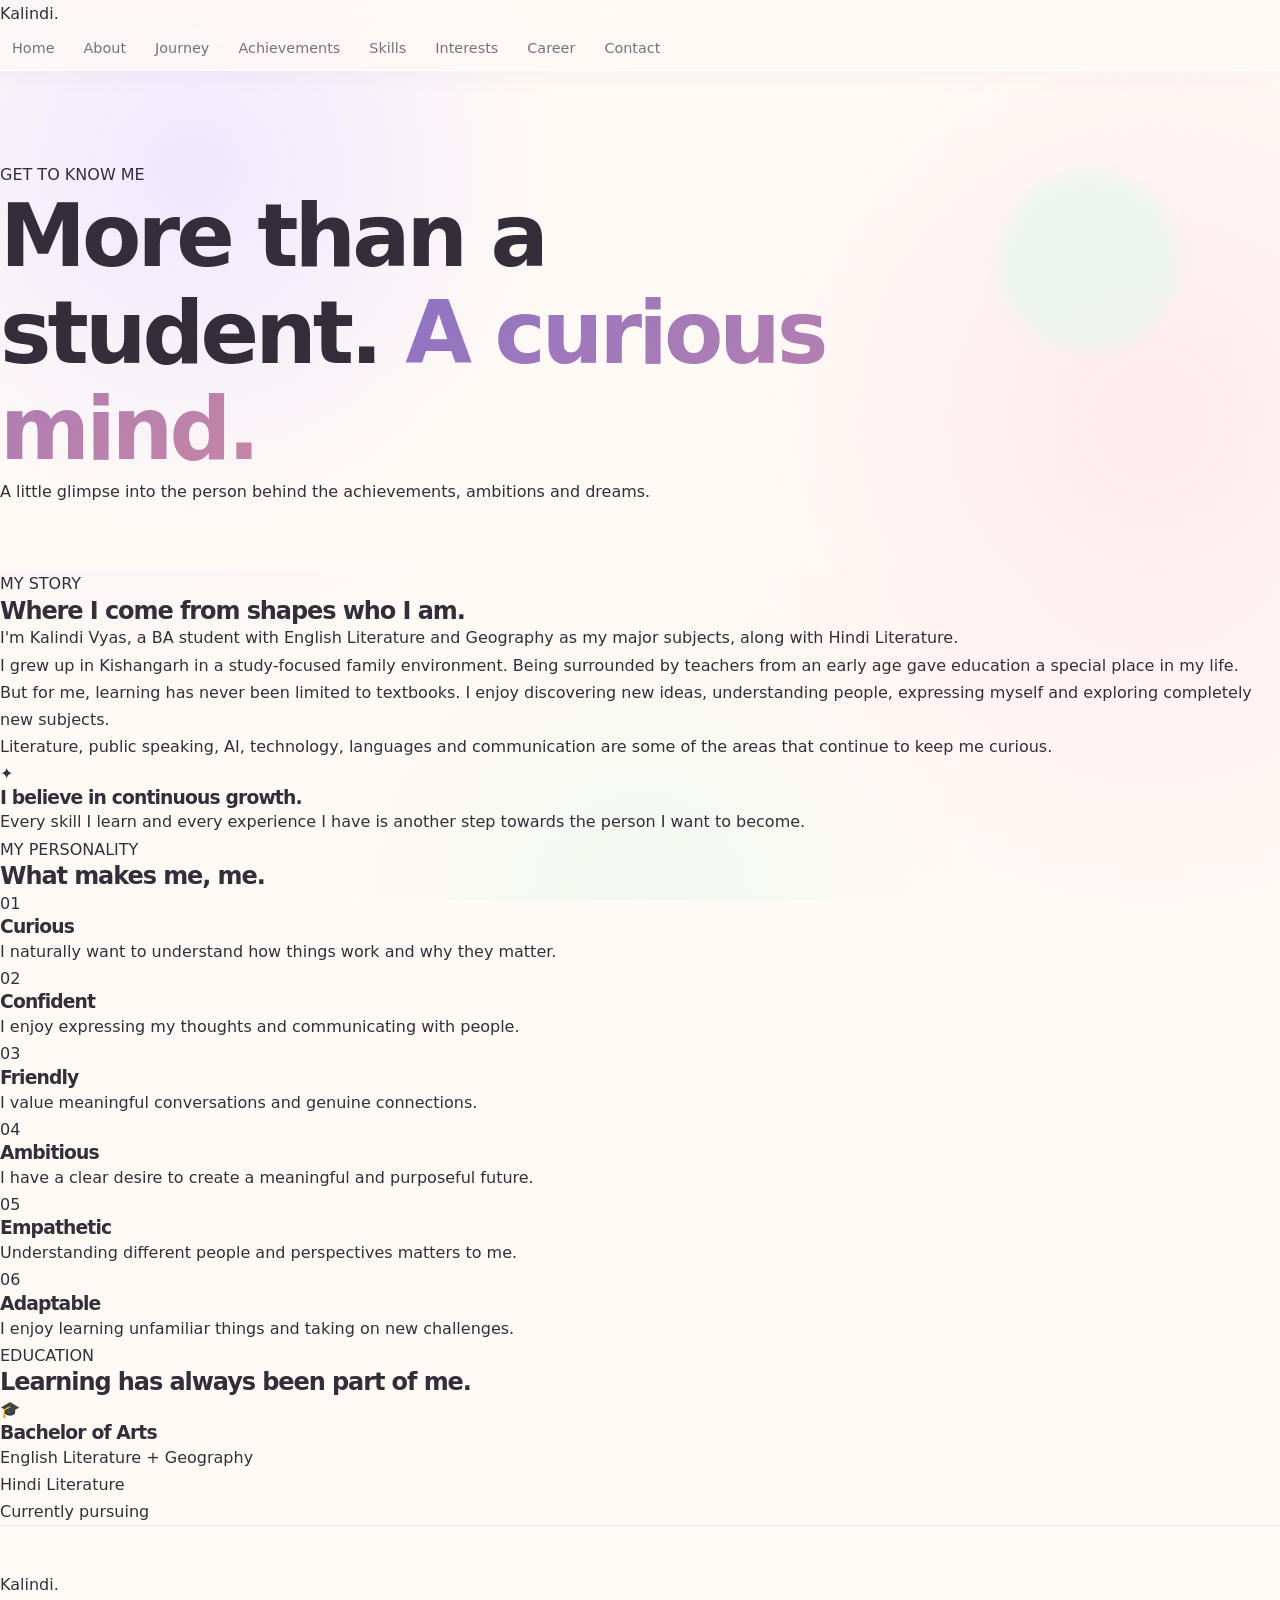
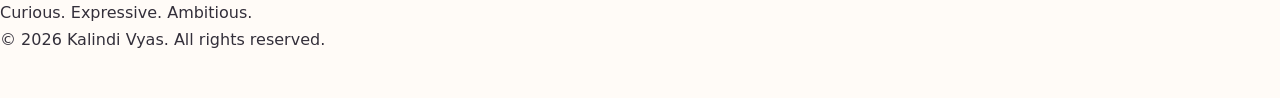
==== commit 88fdd98d: "Create about.html" ====
--- a/about.html
+++ b/about.html
@@ -1,152 +1,385 @@
-<!doctype html>
+<!DOCTYPE html>
 <html lang="en">
 
 <head>
 
-  <meta charset="utf-8">
-
-  <meta name="viewport"
-        content="width=device-width, initial-scale=1">
-
-  <meta name="description"
-        content="About Kalindi Vyas">
-
-  <title>About | Kalindi Vyas</title>
-
-  <link rel="stylesheet" href="style.css">
+    <meta charset="UTF-8">
+
+    <meta name="viewport"
+          content="width=device-width, initial-scale=1.0">
+
+    <meta name="description"
+          content="About Kalindi Vyas">
+
+    <title>About Me | Kalindi Vyas</title>
+
+    <link rel="stylesheet" href="style.css">
 
 </head>
 
 <body>
 
-<header class="site-header">
-
-  <div class="container nav">
-
-    <a class="brand" href="index.html">
-      Kalindi <span>Vyas</span>
-    </a>
-
-    <button class="menu-toggle"
-            aria-label="Open navigation"
-            aria-expanded="false">
-      ☰
-    </button>
-
-    <ul class="nav-links">
-
-      <li><a href="index.html">Home</a></li>
-      <li><a href="about.html">About</a></li>
-      <li><a href="journey.html">Journey</a></li>
-      <li><a href="achievements.html">Achievements</a></li>
-      <li><a href="skills.html">Skills</a></li>
-      <li><a href="interests.html">Interests</a></li>
-      <li><a href="career.html">Career Path</a></li>
-      <li><a href="contact.html">Connect</a></li>
-
-    </ul>
-
-  </div>
-
-</header>
-
-
-<main>
-
-<section class="page-hero">
-
-  <div class="container">
-
-    <div class="eyebrow">
-      About Me
-    </div>
-
-    <h1>
-      More than a résumé.
-    </h1>
-
-    <p class="lead">
-      I am someone who believes that learning does not
-      stop with a classroom.
-    </p>
-
-  </div>
-
-</section>
-
-
-<section class="section">
-
-  <div class="container grid grid-2">
-
-    <article class="card pastel-lav reveal">
-
-      <h3>
-        Who I am
-      </h3>
-
-      <p>
-        I am a curious and confident girl who enjoys
-        learning new things, speaking English, meeting
-        people and exploring interests beyond academics.
-      </p>
-
-      <div class="tags">
-
-        <span class="tag">Confident</span>
-        <span class="tag">Friendly</span>
-        <span class="tag">Approachable</span>
-        <span class="tag">Ambitious</span>
-        <span class="tag">Helpful</span>
-        <span class="tag">Empathetic</span>
-        <span class="tag">Curious</span>
-
-      </div>
-
-    </article>
-
-
-    <article class="card pastel-pink reveal">
-
-      <h3>
-        What drives me
-      </h3>
-
-      <p>
-        I enjoy experiences that challenge me to communicate,
-        lead, create and learn. My journey has included
-        academics, leadership, teaching, public speaking,
-        stenography, social media and my growing interest in AI.
-      </p>
-
-    </article>
-
-  </div>
-
-</section>
-
-</main>
-
-
-<footer>
-
-  <div class="container footer-row">
-
-    <div>
-      © <span data-year></span>
-      <strong>Kalindi Vyas</strong>
-    </div>
-
-    <div>
-      Curious. Confident. Always learning.
-    </div>
-
-  </div>
-
-</footer>
-
-
-<script src="script.js"></script>
+
+    <!-- =========================
+         NAVIGATION
+    ========================== -->
+
+    <header class="site-header">
+
+        <nav class="navbar">
+
+            <a href="index.html" class="logo">
+                Kalindi.
+            </a>
+
+            <button
+                class="menu-toggle"
+                id="menuToggle"
+                aria-label="Open Menu">
+                ☰
+            </button>
+
+            <div class="nav-links" id="navLinks">
+
+                <a href="index.html">Home</a>
+
+                <a href="about.html">About</a>
+
+                <a href="journey.html">Journey</a>
+
+                <a href="achievements.html">
+                    Achievements
+                </a>
+
+                <a href="skills.html">Skills</a>
+
+                <a href="interests.html">Interests</a>
+
+                <a href="career.html">Career</a>
+
+                <a href="contact.html">Contact</a>
+
+            </div>
+
+        </nav>
+
+    </header>
+
+
+    <!-- =========================
+         ABOUT HERO
+    ========================== -->
+
+    <main>
+
+        <section class="page-hero">
+
+            <div>
+
+                <p class="section-label">
+                    GET TO KNOW ME
+                </p>
+
+                <h1>
+                    More than a student.
+                    <span>A curious mind.</span>
+                </h1>
+
+                <p>
+                    A little glimpse into the person behind
+                    the achievements, ambitions and dreams.
+                </p>
+
+            </div>
+
+        </section>
+
+
+        <!-- =========================
+             MY STORY
+        ========================== -->
+
+        <section class="about-story">
+
+            <div class="section-heading">
+
+                <p class="section-label">
+                    MY STORY
+                </p>
+
+                <h2>
+                    Where I come from
+                    <span>shapes who I am.</span>
+                </h2>
+
+            </div>
+
+
+            <div class="about-story-grid">
+
+                <div class="about-main-text">
+
+                    <p>
+                        I'm Kalindi Vyas, a BA student with
+                        English Literature and Geography as
+                        my major subjects, along with Hindi
+                        Literature.
+                    </p>
+
+                    <p>
+                        I grew up in Kishangarh in a
+                        study-focused family environment.
+                        Being surrounded by teachers from an
+                        early age gave education a special
+                        place in my life.
+                    </p>
+
+                    <p>
+                        But for me, learning has never been
+                        limited to textbooks. I enjoy
+                        discovering new ideas, understanding
+                        people, expressing myself and
+                        exploring completely new subjects.
+                    </p>
+
+                    <p>
+                        Literature, public speaking, AI,
+                        technology, languages and communication
+                        are some of the areas that continue
+                        to keep me curious.
+                    </p>
+
+                </div>
+
+
+                <div class="about-highlight-card">
+
+                    <span class="large-symbol">
+                        ✦
+                    </span>
+
+                    <h3>
+                        I believe in
+                        continuous growth.
+                    </h3>
+
+                    <p>
+                        Every skill I learn and every experience
+                        I have is another step towards the person
+                        I want to become.
+                    </p>
+
+                </div>
+
+            </div>
+
+        </section>
+
+
+        <!-- =========================
+             PERSONALITY
+        ========================== -->
+
+        <section class="personality-section">
+
+            <div class="section-heading">
+
+                <p class="section-label">
+                    MY PERSONALITY
+                </p>
+
+                <h2>
+                    What makes
+                    <span>me, me.</span>
+                </h2>
+
+            </div>
+
+
+            <div class="personality-grid">
+
+                <article class="personality-card">
+
+                    <div>01</div>
+
+                    <h3>
+                        Curious
+                    </h3>
+
+                    <p>
+                        I naturally want to understand
+                        how things work and why they matter.
+                    </p>
+
+                </article>
+
+
+                <article class="personality-card">
+
+                    <div>02</div>
+
+                    <h3>
+                        Confident
+                    </h3>
+
+                    <p>
+                        I enjoy expressing my thoughts and
+                        communicating with people.
+                    </p>
+
+                </article>
+
+
+                <article class="personality-card">
+
+                    <div>03</div>
+
+                    <h3>
+                        Friendly
+                    </h3>
+
+                    <p>
+                        I value meaningful conversations
+                        and genuine connections.
+                    </p>
+
+                </article>
+
+
+                <article class="personality-card">
+
+                    <div>04</div>
+
+                    <h3>
+                        Ambitious
+                    </h3>
+
+                    <p>
+                        I have a clear desire to create a
+                        meaningful and purposeful future.
+                    </p>
+
+                </article>
+
+
+                <article class="personality-card">
+
+                    <div>05</div>
+
+                    <h3>
+                        Empathetic
+                    </h3>
+
+                    <p>
+                        Understanding different people and
+                        perspectives matters to me.
+                    </p>
+
+                </article>
+
+
+                <article class="personality-card">
+
+                    <div>06</div>
+
+                    <h3>
+                        Adaptable
+                    </h3>
+
+                    <p>
+                        I enjoy learning unfamiliar things
+                        and taking on new challenges.
+                    </p>
+
+                </article>
+
+            </div>
+
+        </section>
+
+
+        <!-- =========================
+             EDUCATION
+        ========================== -->
+
+        <section class="education-section">
+
+            <div class="section-heading">
+
+                <p class="section-label">
+                    EDUCATION
+                </p>
+
+                <h2>
+                    Learning has always
+                    <span>been part of me.</span>
+                </h2>
+
+            </div>
+
+
+            <div class="education-card">
+
+                <div class="education-icon">
+                    🎓
+                </div>
+
+                <div>
+
+                    <h3>
+                        Bachelor of Arts
+                    </h3>
+
+                    <p>
+                        English Literature + Geography
+                    </p>
+
+                    <p>
+                        Hindi Literature
+                    </p>
+
+                    <span>
+                        Currently pursuing
+                    </span>
+
+                </div>
+
+            </div>
+
+        </section>
+
+    </main>
+
+
+    <!-- =========================
+         FOOTER
+    ========================== -->
+
+    <footer class="site-footer">
+
+        <div class="footer-content">
+
+            <a
+                href="index.html"
+                class="footer-logo">
+                Kalindi.
+            </a>
+
+            <p>
+                Curious. Expressive. Ambitious.
+            </p>
+
+            <p class="copyright">
+                © 2026 Kalindi Vyas. All rights reserved.
+            </p>
+
+        </div>
+
+    </footer>
+
+
+    <script src="script.js"></script>
 
 </body>
-        </html>
+
+  </html>
--- a/style.css
+++ b/style.css
@@ -1,1831 +1,2319 @@
-/* ==========================================================
-   KALINDI VYAS
-   PERSONAL PORTFOLIO
-   ========================================================== */
-
-
-/* ==========================================================
-   DESIGN TOKENS
-   ========================================================== */
+/* =========================================================
+   KALINDI VYAS — PREMIUM PASTEL 3D PORTFOLIO
+   style.css
+   ========================================================= */
+
+
+/* =========================================================
+   1. ROOT VARIABLES
+   ========================================================= */
 
 :root {
 
-  --bg: #07090e;
-  --bg-soft: #0b0f16;
-  --bg-warm: #100d0b;
-
-  --surface: rgba(255, 255, 255, 0.045);
-  --surface-strong: rgba(255, 255, 255, 0.075);
-
-  --text: #f3efe7;
-  --text-soft: #b6bec9;
-  --muted: #7f8997;
-
-  --gold: #d5b36a;
-  --gold-light: #edd59d;
-
-  --blue: #758aa9;
-  --wine: #66303c;
-
-  --border: rgba(255, 255, 255, 0.11);
-  --border-gold: rgba(213, 179, 106, 0.28);
-
-  --serif:
-    Georgia,
-    "Times New Roman",
-    serif;
-
-  --sans:
-    Inter,
-    -apple-system,
-    BlinkMacSystemFont,
-    "Segoe UI",
-    Arial,
-    Helvetica,
-    sans-serif;
-
-  --container: 1180px;
-
-  --section-x:
-    clamp(18px, 6vw, 88px);
-
-  --section-y:
-    clamp(64px, 7vw, 96px);
-
-  --mouse-x: 50vw;
-  --mouse-y: 50vh;
-
-}
-
-
-/* ==========================================================
-   RESET
-   ========================================================== */
-
-*,
-*::before,
-*::after {
-  box-sizing: border-box;
+    --bg: #fffaf5;
+    --bg-soft: #fff7f1;
+
+    --lavender: #eee7ff;
+    --lavender-dark: #9b83d4;
+
+    --pink: #ffe7ef;
+    --pink-dark: #d88ca9;
+
+    --peach: #ffe8d7;
+    --mint: #e3f7ef;
+    --blue: #e7f2ff;
+    --yellow: #fff4ce;
+
+    --white-glass: rgba(255, 255, 255, 0.58);
+
+    --text: #332f3a;
+    --muted: #77717d;
+
+    --line: rgba(150, 130, 160, 0.18);
+
+    --shadow-soft:
+        0 15px 45px rgba(92, 70, 110, 0.09);
+
+    --shadow-deep:
+        0 30px 80px rgba(92, 70, 110, 0.15);
+
+    --radius: 26px;
+
+    --transition:
+        cubic-bezier(0.22, 1, 0.36, 1);
+}
+
+
+/* =========================================================
+   2. RESET
+   ========================================================= */
+
+* {
+    margin: 0;
+    padding: 0;
+    box-sizing: border-box;
 }
 
 
 html {
-  scroll-behavior: smooth;
+    scroll-behavior: smooth;
 }
 
 
 body {
-  margin: 0;
-
-  min-height: 100vh;
-
-  overflow-x: hidden;
-
-  font-family: var(--sans);
-
-  color: var(--text);
-
-  background:
-    radial-gradient(
-      circle at 12% 4%,
-      rgba(117, 138, 169, 0.12),
-      transparent 27%
-    ),
-    radial-gradient(
-      circle at 88% 32%,
-      rgba(213, 179, 106, 0.06),
-      transparent 23%
-    ),
-    linear-gradient(
-      180deg,
-      var(--bg),
-      #080b11 55%,
-      #05070b
-    );
-
-  line-height: 1.5;
-
-  -webkit-font-smoothing: antialiased;
-
-  text-rendering: optimizeLegibility;
-}
-
-
-body[data-page="achievements"],
-body[data-page="rjs"] {
-
-  background:
-    radial-gradient(
-      circle at 82% 17%,
-      rgba(213, 179, 106, 0.09),
-      transparent 26%
-    ),
-    linear-gradient(
-      180deg,
-      #0b0908,
-      #080a0e 48%,
-      #05070b
-    );
-
-}
-
-
-body[data-page="interests"] {
-
-  background:
-    radial-gradient(
-      circle at 17% 15%,
-      rgba(74, 112, 133, 0.14),
-      transparent 28%
-    ),
-    linear-gradient(
-      180deg,
-      #061015,
-      #070a0f 56%,
-      #05070b
-    );
-
+
+    font-family:
+        Inter,
+        ui-sans-serif,
+        system-ui,
+        -apple-system,
+        BlinkMacSystemFont,
+        "Segoe UI",
+        sans-serif;
+
+    color: var(--text);
+
+    background:
+        radial-gradient(
+            circle at 10% 10%,
+            rgba(238, 231, 255, 0.7),
+            transparent 28%
+        ),
+
+        radial-gradient(
+            circle at 90% 30%,
+            rgba(255, 231, 239, 0.65),
+            transparent 28%
+        ),
+
+        var(--bg);
+
+    line-height: 1.7;
+
+    overflow-x: hidden;
+
+    min-height: 100vh;
 }
 
 
 body::before {
 
-  content: "";
-
-  position: fixed;
-
-  inset: 0;
-
-  z-index: 999;
-
-  pointer-events: none;
-
-  opacity: 0.035;
-
-  background-image:
-    url("data:image/svg+xml,%3Csvg viewBox='0 0 180 180' xmlns='http://www.w3.org/2000/svg'%3E%3Cfilter id='noise'%3E%3CfeTurbulence type='fractalNoise' baseFrequency='.8' numOctaves='4' stitchTiles='stitch'/%3E%3C/filter%3E%3Crect width='100%25' height='100%25' filter='url(%23noise)'/%3E%3C/svg%3E");
-
-}
-
-
-img {
-  max-width: 100%;
-  display: block;
+    content: "";
+
+    position: fixed;
+
+    inset: 0;
+
+    pointer-events: none;
+
+    z-index: -5;
+
+    background:
+        radial-gradient(
+            circle at 50% 100%,
+            rgba(227, 247, 239, 0.45),
+            transparent 30%
+        );
+
 }
 
 
 a {
-  color: inherit;
-  text-decoration: none;
+    text-decoration: none;
+    color: inherit;
 }
 
 
 button,
 input,
-textarea,
-select {
-  font: inherit;
-}
-
-
-button {
-  cursor: pointer;
-}
-
-
-::selection {
-  color: #08090b;
-  background: var(--gold);
-}
-
-
-/* ==========================================================
-   ACCESSIBILITY
-   ========================================================== */
-
-a:focus-visible,
-button:focus-visible {
-
-  outline: 2px solid var(--gold);
-
-  outline-offset: 5px;
-
-}
-
-
-/* ==========================================================
-   BACKGROUND
-   ========================================================== */
-
-#particleCanvas {
-
-  position: fixed;
-
-  inset: 0;
-
-  width: 100%;
-  height: 100%;
-
-  z-index: 0;
-
-  pointer-events: none;
-
-  opacity: 0.55;
-
-}
-
-
-.cursor-light {
-
-  position: fixed;
-
-  left: var(--mouse-x);
-  top: var(--mouse-y);
-
-  width: 420px;
-  height: 420px;
-
-  z-index: 1;
-
-  pointer-events: none;
-
-  transform:
-    translate(-50%, -50%);
-
-  border-radius: 50%;
-
-  background:
-    radial-gradient(
-      circle,
-      rgba(213, 179, 106, 0.07),
-      transparent 68%
-    );
-
-}
-
-
-.scroll-progress {
-
-  position: fixed;
-
-  left: 0;
-  top: 0;
-
-  height: 2px;
-  width: 0;
-
-  z-index: 1000;
-
-  background:
-    linear-gradient(
-      90deg,
-      var(--gold),
-      var(--gold-light)
-    );
-
-  box-shadow:
-    0 0 14px
-    rgba(213, 179, 106, 0.48);
-
-}
-
-
-/* ==========================================================
-   HEADER
-   ========================================================== */
+textarea {
+    font: inherit;
+}
+
+
+img {
+    max-width: 100%;
+    display: block;
+}
+
+
+/* =========================================================
+   3. CONTAINER
+   ========================================================= */
+
+.container {
+
+    width:
+        min(
+            1120px,
+            calc(100% - 36px)
+        );
+
+    margin-inline: auto;
+}
+
+
+/* =========================================================
+   4. HEADER
+   ========================================================= */
 
 .site-header {
 
-  position: fixed;
-
-  left: 0;
-  top: 0;
-
-  width: 100%;
-  height: 72px;
-
-  z-index: 100;
-
-  display: flex;
-
-  align-items: center;
-  justify-content: space-between;
-
-  padding:
-    0 var(--section-x);
-
-  border-bottom:
-    1px solid transparent;
-
-  transition:
-    background 0.3s ease,
-    border-color 0.3s ease,
-    backdrop-filter 0.3s ease;
-
-}
-
-
-.site-header.is-scrolled {
-
-  background:
-    rgba(7, 9, 14, 0.82);
-
-  border-color:
-    var(--border);
-
-  backdrop-filter:
-    blur(18px);
-
+    position: sticky;
+
+    top: 0;
+
+    z-index: 999;
+
+    background:
+        rgba(255, 250, 245, 0.68);
+
+    backdrop-filter:
+        blur(22px);
+
+    -webkit-backdrop-filter:
+        blur(22px);
+
+    border-bottom:
+        1px solid rgba(255, 255, 255, 0.65);
+
+    box-shadow:
+        0 5px 25px
+        rgba(80, 60, 90, 0.04);
+}
+
+
+.nav {
+
+    min-height: 76px;
+
+    display: flex;
+
+    align-items: center;
+
+    justify-content: space-between;
+
+    gap: 25px;
 }
 
 
 .brand {
 
-  font-family:
-    var(--serif);
-
-  font-size:
-    1.4rem;
-
-  font-weight: 700;
-
-  letter-spacing:
-    0.14em;
-
+    font-size: 1.25rem;
+
+    font-weight: 850;
+
+    letter-spacing: -0.04em;
+
+    position: relative;
+
+    z-index: 2;
 }
 
 
 .brand span {
-  color: var(--gold);
-}
-
-
-.site-nav {
-
-  display: flex;
-
-  align-items: center;
-
-  gap:
-    clamp(12px, 1.6vw, 23px);
-
-}
-
-
-.site-nav a {
-
-  position: relative;
-
-  padding:
-    8px 0;
-
-  color: var(--muted);
-
-  font-size:
-    0.64rem;
-
-  letter-spacing:
-    0.13em;
-
-  text-transform:
-    uppercase;
-
-  transition:
-    color 0.2s ease;
-
-}
-
-
-.site-nav a::after {
-
-  content: "";
-
-  position: absolute;
-
-  left: 0;
-  right: 100%;
-  bottom: 1px;
-
-  height: 1px;
-
-  background:
-    var(--gold);
-
-  transition:
-    right 0.25s ease;
-
-}
-
-
-.site-nav a:hover,
-.site-nav a.active {
-
-  color: var(--text);
-
-}
-
-
-.site-nav a:hover::after,
-.site-nav a.active::after {
-
-  right: 0;
-
-}
-
-
-.menu-button {
-
-  display: none;
-
-  position: relative;
-
-  width: 42px;
-  height: 42px;
-
-  border:
-    1px solid var(--border);
-
-  border-radius: 50%;
-
-  background:
-    rgba(255, 255, 255, 0.025);
-
-}
-
-
-.menu-button span {
-
-  position: absolute;
-
-  left: 11px;
-
-  width: 18px;
-  height: 1px;
-
-  background:
-    var(--text);
-
-  transition:
-    transform 0.25s ease,
-    top 0.25s ease;
-
-}
-
-
-.menu-button span:first-child {
-  top: 16px;
-}
-
-
-.menu-button span:last-child {
-  top: 24px;
-}
-
-
-.menu-button.is-open span:first-child {
-
-  top: 20px;
-
-  transform:
-    rotate(45deg);
-
-}
-
-
-.menu-button.is-open span:last-child {
-
-  top: 20px;
-
-  transform:
-    rotate(-45deg);
-
-}
-
-
-/* ==========================================================
-   GENERAL LAYOUT
-   ========================================================== */
-
-main,
-section,
+
+    color: var(--lavender-dark);
+
+}
+
+
+/* =========================================================
+   5. NAVIGATION
+   ========================================================= */
+
+.nav-links {
+
+    list-style: none;
+
+    display: flex;
+
+    align-items: center;
+
+    gap: 5px;
+}
+
+
+.nav-links a {
+
+    position: relative;
+
+    display: block;
+
+    padding: 9px 12px;
+
+    border-radius: 13px;
+
+    color: var(--muted);
+
+    font-size: 0.9rem;
+
+    transition:
+        color 0.3s var(--transition),
+        transform 0.3s var(--transition),
+        background 0.3s ease;
+}
+
+
+.nav-links a::after {
+
+    content: "";
+
+    position: absolute;
+
+    left: 50%;
+
+    bottom: 4px;
+
+    width: 0;
+
+    height: 2px;
+
+    background:
+        linear-gradient(
+            90deg,
+            var(--lavender-dark),
+            var(--pink-dark)
+        );
+
+    border-radius: 50px;
+
+    transform:
+        translateX(-50%);
+
+    transition:
+        width 0.3s var(--transition);
+}
+
+
+.nav-links a:hover {
+
+    color: var(--text);
+
+    background:
+        rgba(238, 231, 255, 0.45);
+
+    transform:
+        translateY(-2px);
+}
+
+
+.nav-links a:hover::after,
+.nav-links a.active::after {
+
+    width: 45%;
+}
+
+
+.nav-links a.active {
+
+    color: var(--text);
+
+    font-weight: 750;
+
+    background:
+        rgba(238, 231, 255, 0.65);
+}
+
+
+/* =========================================================
+   6. MOBILE MENU
+   ========================================================= */
+
+.menu-toggle {
+
+    display: none;
+
+    width: 44px;
+
+    height: 44px;
+
+    border: 0;
+
+    border-radius: 15px;
+
+    cursor: pointer;
+
+    background:
+        linear-gradient(
+            145deg,
+            var(--lavender),
+            var(--pink)
+        );
+
+    color: var(--text);
+
+    font-size: 1.2rem;
+
+    box-shadow:
+        0 8px 25px
+        rgba(100, 80, 120, 0.10);
+}
+
+
+/* =========================================================
+   7. HERO
+   ========================================================= */
+
+.hero {
+
+    min-height:
+        calc(100vh - 76px);
+
+    display: grid;
+
+    place-items: center;
+
+    padding:
+        90px 0;
+
+    position: relative;
+
+    isolation: isolate;
+}
+
+
+.hero::before {
+
+    content: "";
+
+    position: absolute;
+
+    width: 480px;
+
+    height: 480px;
+
+    border-radius: 50%;
+
+    background:
+        rgba(238, 231, 255, 0.42);
+
+    filter:
+        blur(20px);
+
+    top: 5%;
+
+    left: -160px;
+
+    z-index: -2;
+
+    animation:
+        ambientFloat 10s ease-in-out infinite;
+}
+
+
+.hero::after {
+
+    content: "";
+
+    position: absolute;
+
+    width: 420px;
+
+    height: 420px;
+
+    border-radius: 50%;
+
+    background:
+        rgba(255, 231, 239, 0.38);
+
+    filter:
+        blur(30px);
+
+    bottom: 0;
+
+    right: -150px;
+
+    z-index: -2;
+
+    animation:
+        ambientFloat 12s ease-in-out infinite reverse;
+}
+
+
+.hero-grid {
+
+    display: grid;
+
+    grid-template-columns:
+        1.05fr 0.95fr;
+
+    align-items: center;
+
+    gap: 65px;
+}
+
+
+/* =========================================================
+   8. TYPOGRAPHY
+   ========================================================= */
+
+.eyebrow {
+
+    display: inline-flex;
+
+    align-items: center;
+
+    gap: 8px;
+
+    padding:
+        7px 13px;
+
+    border-radius: 999px;
+
+    background:
+        rgba(255, 231, 239, 0.8);
+
+    border:
+        1px solid
+        rgba(255, 255, 255, 0.8);
+
+    box-shadow:
+        0 8px 25px
+        rgba(150, 100, 130, 0.07);
+
+    font-size: 0.78rem;
+
+    font-weight: 800;
+
+    letter-spacing: 0.03em;
+
+    margin-bottom: 18px;
+
+    animation:
+        softPulse 4s ease-in-out infinite;
+}
+
+
+h1,
+h2,
+h3 {
+
+    line-height: 1.12;
+
+    letter-spacing: -0.045em;
+}
+
+
+h1 {
+
+    font-size:
+        clamp(
+            3rem,
+            7vw,
+            6.4rem
+        );
+
+    max-width: 850px;
+}
+
+
+h1 span {
+
+    color:
+        var(--lavender-dark);
+
+    background:
+        linear-gradient(
+            135deg,
+            #8e73c4,
+            #c786a5
+        );
+
+    -webkit-background-clip: text;
+
+    background-clip: text;
+
+    color: transparent;
+}
+
+
+.lead {
+
+    max-width: 690px;
+
+    color: var(--muted);
+
+    font-size:
+        clamp(
+            1rem,
+            2vw,
+            1.2rem
+        );
+
+    margin:
+        24px 0 30px;
+}
+
+
+/* =========================================================
+   9. BUTTONS
+   ========================================================= */
+
+.btns {
+
+    display: flex;
+
+    flex-wrap: wrap;
+
+    gap: 12px;
+}
+
+
+.btn {
+
+    display: inline-flex;
+
+    align-items: center;
+
+    justify-content: center;
+
+    min-height: 50px;
+
+    padding:
+        13px 20px;
+
+    border-radius: 16px;
+
+    border:
+        1px solid var(--line);
+
+    font-weight: 750;
+
+    cursor: pointer;
+
+    position: relative;
+
+    overflow: hidden;
+
+    transition:
+        transform 0.35s var(--transition),
+        box-shadow 0.35s var(--transition);
+}
+
+
+.btn::before {
+
+    content: "";
+
+    position: absolute;
+
+    inset: 0;
+
+    transform:
+        translateX(-110%);
+
+    background:
+        linear-gradient(
+            100deg,
+            transparent,
+            rgba(255,255,255,0.5),
+            transparent
+        );
+
+    transition:
+        transform 0.6s ease;
+}
+
+
+.btn:hover::before {
+
+    transform:
+        translateX(110%);
+}
+
+
+.btn:hover {
+
+    transform:
+        translateY(-4px);
+
+    box-shadow:
+        0 15px 35px
+        rgba(80, 60, 90, 0.12);
+}
+
+
+.btn-primary {
+
+    color: white;
+
+    background:
+        linear-gradient(
+            135deg,
+            #4a4552,
+            #302c36
+        );
+
+    border-color: transparent;
+}
+
+
+.btn-soft {
+
+    background:
+        rgba(238, 231, 255, 0.78);
+}
+
+
+/* =========================================================
+   10. 3D HERO VISUAL
+   ========================================================= */
+
+.visual {
+
+    position: relative;
+
+    min-height: 480px;
+
+    display: grid;
+
+    place-items: center;
+
+    perspective:
+        1200px;
+
+    transform-style:
+        preserve-3d;
+}
+
+
+.blob {
+
+    width:
+        min(400px, 75vw);
+
+    aspect-ratio: 1;
+
+    border-radius:
+        48% 52% 43% 57% /
+        54% 42% 58% 46%;
+
+    background:
+
+        radial-gradient(
+            circle at 30% 25%,
+            rgba(255,255,255,0.95),
+            transparent 20%
+        ),
+
+        linear-gradient(
+            145deg,
+            #eee7ff,
+            #ffe7ef 55%,
+            #e3f7ef
+        );
+
+    box-shadow:
+
+        inset
+        -25px -30px 70px
+        rgba(180, 150, 200, 0.18),
+
+        inset
+        25px 20px 50px
+        rgba(255,255,255,0.8),
+
+        0 35px 90px
+        rgba(110, 85, 125, 0.16);
+
+    transform:
+        translateZ(50px);
+
+    animation:
+        blobFloat 7s ease-in-out infinite;
+
+    position: relative;
+}
+
+
+.blob::before {
+
+    content: "";
+
+    position: absolute;
+
+    width: 40%;
+
+    height: 20%;
+
+    top: 12%;
+
+    left: 18%;
+
+    border-radius: 50%;
+
+    background:
+        rgba(255,255,255,0.6);
+
+    filter:
+        blur(10px);
+
+    transform:
+        rotate(-20deg);
+}
+
+
+.blob::after {
+
+    content: "";
+
+    position: absolute;
+
+    width: 80%;
+
+    height: 30px;
+
+    left: 10%;
+
+    bottom: -35px;
+
+    border-radius: 50%;
+
+    background:
+        rgba(80,60,90,0.13);
+
+    filter:
+        blur(16px);
+
+    transform:
+        translateZ(-100px);
+}
+
+
+/* =========================================================
+   11. FLOATING 3D ORBS
+   ========================================================= */
+
+.orb {
+
+    position: absolute;
+
+    width: 105px;
+
+    height: 105px;
+
+    border-radius: 35%;
+
+    background:
+
+        linear-gradient(
+            145deg,
+            rgba(255,255,255,0.85),
+            rgba(228,247,239,0.85)
+        );
+
+    border:
+        1px solid
+        rgba(255,255,255,0.9);
+
+    box-shadow:
+        0 25px 45px
+        rgba(80,60,100,0.12),
+
+        inset
+        10px 10px 20px
+        rgba(255,255,255,0.65);
+
+    transform:
+        rotate(18deg)
+        translateZ(100px);
+
+    animation:
+        orbFloat 6s ease-in-out infinite;
+
+    top: 10%;
+
+    right: 5%;
+}
+
+
+.orb::before {
+
+    content: "";
+
+    position: absolute;
+
+    inset: 13px;
+
+    border-radius: inherit;
+
+    border:
+        1px solid
+        rgba(255,255,255,0.8);
+}
+
+
+.orb.two {
+
+    width: 82px;
+
+    height: 82px;
+
+    background:
+        linear-gradient(
+            145deg,
+            rgba(255,255,255,0.8),
+            rgba(255,232,215,0.9)
+        );
+
+    left: 5%;
+
+    bottom: 12%;
+
+    top: auto;
+
+    animation:
+        orbFloat 7s ease-in-out infinite reverse;
+
+    animation-delay:
+        -2s;
+}
+
+
+/* =========================================================
+   12. GLASS PROFILE CARD
+   ========================================================= */
+
+.profile-card {
+
+    position: absolute;
+
+    padding:
+        22px 27px;
+
+    border-radius: 23px;
+
+    background:
+        rgba(255,255,255,0.48);
+
+    border:
+        1px solid
+        rgba(255,255,255,0.8);
+
+    backdrop-filter:
+        blur(18px);
+
+    -webkit-backdrop-filter:
+        blur(18px);
+
+    box-shadow:
+        0 25px 60px
+        rgba(80,60,100,0.13),
+
+        inset
+        0 1px 0
+        rgba(255,255,255,0.9);
+
+    transform:
+        translateZ(120px)
+        rotateY(-7deg);
+
+    animation:
+        cardFloat 5s ease-in-out infinite;
+
+    text-align: center;
+
+    min-width: 190px;
+}
+
+
+.profile-card strong {
+
+    display: block;
+
+    font-size: 1.25rem;
+
+    letter-spacing:
+        -0.03em;
+}
+
+
+.profile-card small {
+
+    display: block;
+
+    margin-top: 4px;
+
+    color: var(--muted);
+
+    font-size: 0.82rem;
+}
+
+
+/* =========================================================
+   13. PAGE HERO
+   ========================================================= */
+
+.page-hero {
+
+    position: relative;
+
+    overflow: hidden;
+
+    padding:
+        90px 0 65px;
+
+    background:
+
+        radial-gradient(
+            circle at 15% 20%,
+            rgba(238,231,255,0.95),
+            transparent 32%
+        ),
+
+        radial-gradient(
+            circle at 90% 70%,
+            rgba(255,231,239,0.85),
+            transparent 35%
+        ),
+
+        var(--bg);
+}
+
+
+.page-hero::before {
+
+    content: "";
+
+    position: absolute;
+
+    width: 180px;
+
+    height: 180px;
+
+    border-radius: 50%;
+
+    background:
+        rgba(227,247,239,0.6);
+
+    filter:
+        blur(8px);
+
+    right: 8%;
+
+    top: 20%;
+
+    animation:
+        ambientFloat 7s ease-in-out infinite;
+}
+
+
+.page-hero h1 {
+
+    font-size:
+        clamp(
+            2.7rem,
+            7vw,
+            5.4rem
+        );
+}
+
+
+/* =========================================================
+   14. SECTIONS
+   ========================================================= */
+
+.section {
+
+    padding:
+        100px 0;
+
+    position: relative;
+}
+
+
+.section-head {
+
+    max-width: 750px;
+
+    margin-bottom: 42px;
+}
+
+
+.section-head h2 {
+
+    font-size:
+        clamp(
+            2rem,
+            5vw,
+            3.6rem
+        );
+
+    margin-bottom: 14px;
+}
+
+
+.section-head p {
+
+    color: var(--muted);
+
+    font-size: 1.02rem;
+}
+
+
+/* =========================================================
+   15. GRID
+   ========================================================= */
+
+.grid {
+
+    display: grid;
+
+    gap: 24px;
+}
+
+
+.grid-2 {
+
+    grid-template-columns:
+        repeat(2, minmax(0, 1fr));
+}
+
+
+.grid-3 {
+
+    grid-template-columns:
+        repeat(3, minmax(0, 1fr));
+}
+
+
+/* =========================================================
+   16. PREMIUM CARDS
+   ========================================================= */
+
+.card {
+
+    position: relative;
+
+    overflow: hidden;
+
+    padding:
+        29px;
+
+    border-radius:
+        var(--radius);
+
+    border:
+        1px solid
+        rgba(255,255,255,0.75);
+
+    background:
+        rgba(255,255,255,0.52);
+
+    backdrop-filter:
+        blur(15px);
+
+    -webkit-backdrop-filter:
+        blur(15px);
+
+    box-shadow:
+        var(--shadow-soft);
+
+    transform-style:
+        preserve-3d;
+
+    will-change:
+        transform;
+
+    transition:
+        transform 0.45s var(--transition),
+        box-shadow 0.45s var(--transition);
+}
+
+
+.card::before {
+
+    content: "";
+
+    position: absolute;
+
+    width: 150px;
+
+    height: 150px;
+
+    border-radius: 50%;
+
+    background:
+        rgba(255,255,255,0.45);
+
+    filter:
+        blur(25px);
+
+    top: -80px;
+
+    right: -50px;
+
+    pointer-events: none;
+}
+
+
+.card::after {
+
+    content: "";
+
+    position: absolute;
+
+    inset: 1px;
+
+    border-radius:
+        calc(var(--radius) - 1px);
+
+    border:
+        1px solid
+        rgba(255,255,255,0.38);
+
+    pointer-events: none;
+}
+
+
+.card:hover {
+
+    box-shadow:
+        var(--shadow-deep);
+}
+
+
+.card h3 {
+
+    position: relative;
+
+    z-index: 2;
+
+    font-size: 1.3rem;
+
+    margin-bottom: 10px;
+}
+
+
+.card p {
+
+    position: relative;
+
+    z-index: 2;
+
+    color: var(--muted);
+}
+
+
+/* =========================================================
+   17. PASTEL CARD VARIANTS
+   ========================================================= */
+
+.pastel-lav {
+
+    background:
+        linear-gradient(
+            145deg,
+            rgba(238,231,255,0.88),
+            rgba(255,255,255,0.55)
+        );
+}
+
+
+.pastel-pink {
+
+    background:
+        linear-gradient(
+            145deg,
+            rgba(255,231,239,0.88),
+            rgba(255,255,255,0.55)
+        );
+}
+
+
+.pastel-mint {
+
+    background:
+        linear-gradient(
+            145deg,
+            rgba(227,247,239,0.9),
+            rgba(255,255,255,0.55)
+        );
+}
+
+
+.pastel-peach {
+
+    background:
+        linear-gradient(
+            145deg,
+            rgba(255,232,215,0.9),
+            rgba(255,255,255,0.55)
+        );
+}
+
+
+.pastel-blue {
+
+    background:
+        linear-gradient(
+            145deg,
+            rgba(231,242,255,0.9),
+            rgba(255,255,255,0.55)
+        );
+}
+
+
+/* =========================================================
+   18. TAGS
+   ========================================================= */
+
+.tags {
+
+    display: flex;
+
+    flex-wrap: wrap;
+
+    gap: 9px;
+
+    margin-top: 20px;
+}
+
+
+.tag {
+
+    padding:
+        8px 13px;
+
+    border-radius:
+        999px;
+
+    background:
+        rgba(255,255,255,0.65);
+
+    border:
+        1px solid
+        rgba(255,255,255,0.8);
+
+    box-shadow:
+        0 7px 20px
+        rgba(80,60,90,0.05);
+
+    font-size:
+        0.84rem;
+
+    transition:
+        transform 0.3s var(--transition),
+        box-shadow 0.3s ease;
+}
+
+
+.tag:hover {
+
+    transform:
+        translateY(-3px);
+
+    box-shadow:
+        0 12px 25px
+        rgba(80,60,90,0.09);
+}
+
+
+/* =========================================================
+   19. TIMELINE
+   ========================================================= */
+
+.timeline {
+
+    position: relative;
+
+    margin-top: 40px;
+
+    padding-left: 38px;
+}
+
+
+.timeline::before {
+
+    content: "";
+
+    position: absolute;
+
+    left: 8px;
+
+    top: 4px;
+
+    bottom: 4px;
+
+    width: 2px;
+
+    background:
+        linear-gradient(
+            to bottom,
+            var(--lavender-dark),
+            var(--pink-dark),
+            #8ccbb2
+        );
+
+    opacity: 0.45;
+}
+
+
+.timeline-item {
+
+    position: relative;
+
+    padding:
+        0 0 48px 27px;
+
+    transform-style:
+        preserve-3d;
+}
+
+
+.timeline-item::before {
+
+    content: "";
+
+    position: absolute;
+
+    left: -1px;
+
+    top: 6px;
+
+    width: 19px;
+
+    height: 19px;
+
+    border-radius: 50%;
+
+    background:
+        linear-gradient(
+            135deg,
+            var(--lavender-dark),
+            var(--pink-dark)
+        );
+
+    box-shadow:
+
+        0 0 0 7px
+        rgba(238,231,255,0.8),
+
+        0 8px 20px
+        rgba(100,80,120,0.15);
+
+    animation:
+        timelinePulse 3s ease-in-out infinite;
+}
+
+
+.timeline-item .year {
+
+    color:
+        var(--lavender-dark);
+
+    font-size:
+        0.78rem;
+
+    font-weight:
+        850;
+
+    text-transform:
+        uppercase;
+
+    letter-spacing:
+        0.1em;
+
+    margin-bottom:
+        6px;
+}
+
+
+.timeline-item h3 {
+
+    margin-bottom:
+        7px;
+}
+
+
+.timeline-item p {
+
+    color:
+        var(--muted);
+
+    max-width:
+        720px;
+}
+
+
+/* =========================================================
+   20. SKILL BARS
+   ========================================================= */
+
+.skill {
+
+    padding:
+        24px;
+
+    border-radius:
+        22px;
+
+    background:
+        rgba(255,255,255,0.58);
+
+    border:
+        1px solid
+        rgba(255,255,255,0.8);
+
+    backdrop-filter:
+        blur(12px);
+
+    box-shadow:
+        var(--shadow-soft);
+
+    transition:
+        transform 0.35s var(--transition);
+}
+
+
+.skill:hover {
+
+    transform:
+        translateY(-5px);
+}
+
+
+.skill-top {
+
+    display: flex;
+
+    justify-content:
+        space-between;
+
+    gap: 15px;
+
+    margin-bottom:
+        13px;
+}
+
+
+.skill-top span {
+
+    color:
+        var(--lavender-dark);
+
+    
+    font-size:
+        0.8rem;
+
+    font-weight:
+        750;
+}
+
+
+.skill-bar {
+
+    height:
+        9px;
+
+    background:
+        rgba(150,130,160,0.12);
+
+    border-radius:
+        999px;
+
+    overflow:
+        hidden;
+}
+
+
+.skill-bar span {
+
+    display:
+        block;
+
+    width:
+        var(--level);
+
+    height:
+        100%;
+
+    border-radius:
+        inherit;
+
+    background:
+        linear-gradient(
+            90deg,
+            var(--lavender-dark),
+            var(--pink-dark)
+        );
+
+    transform:
+        scaleX(0);
+
+    transform-origin:
+        left;
+
+    transition:
+        transform 1.2s var(--transition);
+}
+
+
+.reveal.visible .skill-bar span {
+
+    transform:
+        scaleX(1);
+}
+
+
+/* =========================================================
+   21. QUOTE
+   ========================================================= */
+
+.quote {
+
+    font-size:
+        clamp(
+            1.5rem,
+            4vw,
+            2.65rem
+        );
+
+    line-height:
+        1.3;
+
+    font-weight:
+        800;
+
+    max-width:
+        900px;
+}
+
+
+/* =========================================================
+   22. CONTACT FORM
+   ========================================================= */
+
+.form {
+
+    display:
+        grid;
+
+    gap:
+        15px;
+}
+
+
+.form label {
+
+    font-size:
+        0.9rem;
+
+    font-weight:
+        750;
+}
+
+
+.form input,
+.form textarea {
+
+    width:
+        100%;
+
+    border:
+        1px solid
+        rgba(150,130,160,0.18);
+
+    background:
+        rgba(255,255,255,0.65);
+
+    border-radius:
+        16px;
+
+    padding:
+        14px 15px;
+
+    outline:
+        none;
+
+    color:
+        var(--text);
+
+    transition:
+        border-color 0.3s ease,
+        box-shadow 0.3s ease,
+        transform 0.3s ease;
+}
+
+
+.form input:focus,
+.form textarea:focus {
+
+    border-color:
+        var(--lavender-dark);
+
+    box-shadow:
+        0 0 0 5px
+        rgba(155,131,212,0.10);
+
+    transform:
+        translateY(-2px);
+}
+
+
+.form textarea {
+
+    min-height:
+        160px;
+
+    resize:
+        vertical;
+}
+
+
+/* =========================================================
+   23. FOOTER
+   ========================================================= */
+
 footer {
 
-  position: relative;
-
-  z-index: 2;
-
-}
-
-
-.content-section {
-
-  width: min(
-    100%,
-    calc(
-      var(--container)
-      +
-      var(--section-x)
-      +
-      var(--section-x)
-    )
-  );
-
-  margin-inline: auto;
-
-  padding:
-    var(--section-y)
-    var(--section-x);
-
-}
-
-
-.compact-section {
-
-  padding-top:
-    clamp(54px, 6vw, 78px);
-
-}
-
-
-.soft-section {
-
-  max-width: none;
-
-  background:
-    linear-gradient(
-      180deg,
-      rgba(255, 255, 255, 0.014),
-      rgba(255, 255, 255, 0.028),
-      rgba(255, 255, 255, 0.014)
-    );
-
-  border-top:
-    1px solid rgba(255, 255, 255, 0.04);
-
-  border-bottom:
-    1px solid rgba(255, 255, 255, 0.04);
-
-}
-
-
-.eyebrow,
-.section-number {
-
-  margin: 0 0 18px;
-
-  color: var(--gold);
-
-  font-size:
-    0.64rem;
-
-  line-height: 1.5;
-
-  letter-spacing:
-    0.21em;
-
-  text-transform:
-    uppercase;
-
-}
-
-
-.section-heading {
-
-  max-width: 930px;
-
-  margin-bottom:
-    clamp(34px, 4vw, 52px);
-
-}
-
-
-.section-heading.centered {
-
-  margin-inline: auto;
-
-  text-align: center;
-
-}
-
-
-.section-heading h2,
-.medium-title {
-
-  margin: 0;
-
-  font-family:
-    var(--serif);
-
-  font-size:
-    clamp(2.7rem, 5.7vw, 5.9rem);
-
-  line-height:
-    0.96;
-
-  letter-spacing:
-    -0.035em;
-
-  font-weight: 500;
-
-}
-
-
-.section-heading h2 em,
-.medium-title em {
-
-  display: block;
-
-  color: var(--gold);
-
-  font-weight: 400;
-
-}
-
-
-.long-text {
-
-  max-width: 700px;
-
-  margin:
-    24px 0 0;
-
-  color: var(--text-soft);
-
-  line-height: 1.8;
-
-}
-
-
-/* ==========================================================
-   HERO
-   ========================================================== */
-
-.hero {
-
-  width:
-    min(
-      100%,
-      calc(
-        var(--container)
-        +
-        var(--section-x)
-        +
-        var(--section-x)
-      )
-    );
-
-  min-height: 100svh;
-
-  margin-inline: auto;
-
-  padding:
-    102px
-    var(--section-x)
-    54px;
-
-  display: grid;
-
-  grid-template-columns:
-    minmax(0, 1.08fr)
-    minmax(300px, 0.92fr);
-
-  align-items: center;
-
-  gap:
-    clamp(34px, 5vw, 74px);
-
-}
-
-
-.inner-hero {
-
-  min-height:
-    min(
-      92svh,
-      820px
-    );
-
-}
-
-
-.hero-copy {
-
-  max-width: 720px;
-
-}
-
-
-.display-title {
-
-  margin: 0;
-
-  font-family:
-    var(--serif);
-
-  font-size:
-    clamp(4.7rem, 10vw, 9.3rem);
-
-  line-height:
-    0.77;
-
-  letter-spacing:
-    -0.055em;
-
-  font-weight: 600;
-
-}
-
-
-.display-title span {
-
-  display: block;
-
-  margin-left:
-    clamp(14px, 4vw, 60px);
-
-  color: transparent;
-
-  -webkit-text-stroke:
-    1px
-    rgba(243, 239, 231, 0.68);
-
-}
-
-
-.hero-text {
-
-  max-width: 660px;
-
-  margin:
-    28px 0 0;
-
-  color:
-    #bcc4ce;
-
-  font-size:
-    clamp(0.96rem, 1.25vw, 1.09rem);
-
-  line-height:
-    1.78;
-
-}
-
-
-.type-line {
-
-  min-height: 27px;
-
-  margin:
-    21px 0 25px;
-
-  display: flex;
-
-  flex-wrap: wrap;
-
-  gap: 8px;
-
-  align-items: center;
-
-  color: var(--muted);
-
-  font-size:
-    0.92rem;
-
-}
-
-
-.type-line strong {
-
-  color: var(--text);
-
-  font-weight: 500;
-
-}
-
-
-.type-line i {
-
-  color: var(--gold);
-
-  font-style: normal;
-
-  animation:
-    caretBlink 0.8s
-    steps(1)
-    infinite;
-
-}
-
-
-@keyframes caretBlink {
-
-  50% {
-    opacity: 0;
-  }
-
-}
-
-
-.button-row {
-
-  display: flex;
-
-  flex-wrap: wrap;
-
-  gap: 10px;
-
-}
-
-
-.visual-column {
-
-  min-height: 430px;
-
-  display: flex;
-
-  flex-direction: column;
-
-  align-items: center;
-  justify-content: center;
-
-}
-
-
-.visual-stage {
-
-  width: 100%;
-
-  display: grid;
-
-  place-items: center;
-
-  perspective: 1100px;
-
-  transform-style: preserve-3d;
-
-  transition:
-    transform 0.15s ease-out;
-
-}
-
-
-/* ==========================================================
-   BUTTONS
-   ========================================================== */
-
-.button {
-
-  min-height: 46px;
-
-  padding:
-    0 20px;
-
-  display: inline-flex;
-
-  align-items: center;
-  justify-content: center;
-
-  border:
-    1px solid var(--border);
-
-  border-radius:
-    999px;
-
-  color:
-    var(--text);
-
-  background:
-    rgba(255, 255, 255, 0.018);
-
-  font-size:
-    0.64rem;
-
-  letter-spacing:
-    0.13em;
-
-  text-transform:
-    uppercase;
-
-  transition:
-    border-color 0.25s ease,
-    background 0.25s ease,
-    transform 0.15s ease;
-
-}
-
-
-.button:hover {
-
-  border-color:
-    var(--border-gold);
-
-  background:
-    rgba(213, 179, 106, 0.045);
-
-}
-
-
-.button-primary {
-
-  color:
-    #090a0c;
-
-  background:
-    var(--text);
-
-  border-color:
-    var(--text);
-
-}
-
-
-.button-primary:hover {
-
-  color:
-    #090a0c;
-
-  background:
-    var(--gold-light);
-
-  border-color:
-    var(--gold-light);
-
-}
-
-
-.button-placeholder {
-
-  color:
-    var(--muted);
-
-  cursor: default;
-
-}
-
-
-/* ==========================================================
-   GLASS
-   ========================================================== */
-
-.glass-card {
-
-  border:
-    1px solid var(--border);
-
-  background:
-    linear-gradient(
-      145deg,
-      rgba(255, 255, 255, 0.062),
-      rgba(255, 255, 255, 0.018)
-    );
-
-  backdrop-filter:
-    blur(16px);
-
-  box-shadow:
-    0 24px 70px
-    rgba(0, 0, 0, 0.25);
-
-}
-
-
-/* ==========================================================
-   REVEAL
-   ========================================================== */
+    padding:
+        45px 0;
+
+    border-top:
+        1px solid
+        var(--line);
+
+    background:
+        rgba(255,255,255,0.25);
+}
+
+
+.footer-row {
+
+    display:
+        flex;
+
+    align-items:
+        center;
+
+    justify-content:
+        space-between;
+
+    gap:
+        20px;
+
+    color:
+        var(--muted);
+
+    font-size:
+        0.9rem;
+}
+
+
+.footer-row strong {
+
+    color:
+        var(--text);
+}
+
+
+/* =========================================================
+   24. SCROLL REVEAL
+   ========================================================= */
 
 .reveal {
 
-  opacity: 0;
-
-  transform:
-    translateY(26px);
-
-  transition:
-    opacity 0.72s ease,
-    transform 0.72s cubic-bezier(
-      0.2,
-      0.7,
-      0.2,
-      1
-    );
-
+    opacity:
+        0;
+
+    transform:
+        translateY(35px)
+        scale(0.98);
+
+    transition:
+        opacity 0.8s var(--transition),
+        transform 0.8s var(--transition);
 }
 
 
 .reveal.visible {
 
-  opacity: 1;
-
-  transform:
-    none;
-
-}
-
-
-.reveal-delay {
-
-  transition-delay:
-    0.12s;
-
-}
-
-
-/* ==========================================================
-   HOME ORBIT
-   ========================================================== */
-
-.home-orbit {
-
-  position: relative;
-
-  width:
-    min(390px, 74vw);
-
-  aspect-ratio: 1;
-
-  transform-style:
-    preserve-3d;
-
-}
-
-
-.home-core {
-
-  position: absolute;
-
-  inset: 29%;
-
-  z-index: 5;
-
-  display: flex;
-
-  flex-direction: column;
-
-  align-items: center;
-  justify-content: center;
-
-  border:
-    1px solid
-    rgba(255, 255, 255, 0.16);
-
-  border-radius: 50%;
-
-  background:
-    radial-gradient(
-      circle at 34% 26%,
-      rgba(255, 255, 255, 0.17),
-      transparent 15%
-    ),
-    radial-gradient(
-      circle,
-      rgba(117, 138, 169, 0.15),
-      rgba(7, 9, 14, 0.96)
-    );
-
-  box-shadow:
-    0 0 80px
-    rgba(117, 138, 169, 0.13);
-
-  animation:
-    slowFloat 5s
-    ease-in-out infinite;
-
-}
-
-
-.home-core strong {
-
-  font-family:
-    var(--serif);
-
-  font-size:
-    2.5rem;
-
-}
-
-
-.home-core small {
-
-  margin-top: 4px;
-
-  color: var(--gold);
-
-  font-size:
-    0.5rem;
-
-  letter-spacing:
-    0.18em;
-
-}
-
-
-.orbit-line {
-
-  position: absolute;
-
-  border:
-    1px solid
-    rgba(255, 255, 255, 0.08);
-
-  border-radius: 50%;
-
-}
-
-
-.orbit-line-1 {
-
-  inset: 13%;
-
-  animation:
-    rotateOrbit 17s
-    linear infinite;
-
-}
-
-
-.orbit-line-2 {
-
-  inset: -1%;
-
-  transform:
-    rotateX(65deg);
-
-  animation:
-    rotateOrbitReverse 25s
-    linear infinite;
-
-}
-
-
-.orbit-line-3 {
-
-  inset: -15%;
-
-  border-style: dashed;
-
-  border-color:
-    rgba(213, 179, 106, 0.11);
-
-  animation:
-    rotateOrbit 34s
-    linear infinite;
-
-}
-
-
-.orbit-tag {
-
-  position: absolute;
-
-  z-index: 7;
-
-  padding:
-    7px 10px;
-
-  border:
-    1px solid
-    var(--border);
-
-  border-radius:
-    999px;
-
-  color:
-    #d9dde2;
-
-  background:
-    rgba(7, 9, 14, 0.78);
-
-  backdrop-filter:
-    blur(9px);
-
-  font-size:
-    0.56rem;
-
-  letter-spacing:
-    0.15em;
-
-  animation:
-    labelFloat 5s
-    ease-in-out infinite;
-
-}
-
-
-.tag-1 {
-  top: 5%;
-  left: 42%;
-}
-
-
-.tag-2 {
-  top: 44%;
-  right: -4%;
-}
-
-
-.tag-3 {
-  bottom: 5%;
-  left: 38%;
-}
-
-
-.tag-4 {
-  top: 44%;
-  left: -3%;
-}
-
-
-@keyframes rotateOrbit {
-
-  to {
+    opacity:
+        1;
+
     transform:
-      rotate(360deg);
-  }
-
-}
-
-
-@keyframes rotateOrbitReverse {
-
-  to {
-    transform:
-      rotateX(65deg)
-      rotateZ(-360deg);
-  }
-
-}
-
-
-@keyframes slowFloat {
-
-  50% {
-    transform:
-      translateY(-10px);
-  }
-
-}
-
-
-@keyframes labelFloat {
-
-  50% {
-    transform:
-      translateY(-7px);
-  }
-
-}
-
-
-/* ==========================================================
-   HOME CONTENT
-   ========================================================== */
-
-.two-column {
-
-  display: grid;
-
-  grid-template-columns:
-    repeat(2, minmax(0, 1fr));
-
-  gap:
-    clamp(18px, 3vw, 32px);
-
-  align-items: stretch;
-
-}
-
-
-.prose-card {
-
-  padding:
-    clamp(24px, 3vw, 32px);
-
-  border-radius:
-    23px;
-
-}
-
-
-.prose-card p {
-
-  margin: 0;
-
-  color:
-    var(--text-soft);
-
-  line-height:
-    1.78;
-
-}
-
-
-.prose-card p + p {
-  margin-top: 15px;
-}
-
-
-.stat-grid {
-
-  display: grid;
-
-  grid-template-columns:
-    repeat(2, minmax(0, 1fr));
-
-  gap: 10px;
-
-}
-
-
-.stat-grid article {
-
-  min-height: 112px;
-
-  padding: 18px;
-
-  display: flex;
-
-  flex-direction: column;
-
-  justify-content: flex-end;
-
-  border:
-    1px solid
-    rgba(255, 255, 255, 0.07);
-
-  border-radius:
-    18px;
-
-  background:
-    rgba(255, 255, 255, 0.025);
-
-}
-
-
-.stat-grid small {
-
-  margin-bottom: 6px;
-
-  color:
-    var(--muted);
-
-  font-size:
-    0.6rem;
-
-  letter-spacing:
-    0.11em;
-
-  text-transform:
-    uppercase;
-
-}
-
-
-.stat-grid strong {
-
-  font-size:
-    0.93rem;
-
-  font-weight: 500;
-
-}
-
-
-/* ==========================================================
-   FEATURE CARDS
-   ========================================================== */
-
-.feature-grid {
-
-  display: grid;
-
-  grid-template-columns:
-    repeat(3, minmax(0, 1fr));
-
-  gap: 14px;
-
-}
-
-
-.feature-card {
-
-  min-height: 280px;
-
-  padding: 25px;
-
-  border-radius: 22px;
-
-  transform-style:
-    preserve-3d;
-
-  transition:
-    border-color 0.25s ease,
-    box-shadow 0.25s ease,
-    transform 0.14s ease;
-
-}
-
-
-.feature-card:hover {
-
-  border-color:
-    var(--border-gold);
-
-  box-shadow:
-    0 28px 60px
-    rgba(0, 0, 0, 0.32);
-
-}
-
-
-.feature-index {
-
-  color:
-    var(--muted);
-
-  font-size:
-    0.58rem;
-
-  letter-spacing:
-    0.14em;
-
-}
-
-
-.feature-symbol {
-
-  margin:
-    44px 0 18px;
-
-  color:
-    var(--gold);
-
-  font-size:
-    2.5rem;
-
-  transform:
-    translateZ(24px);
-
-}
-
-
-.feature-card h3 {
-
-  margin:
-    0 0 8px;
-
-  font-family:
-    var(--serif);
-
-  font-size:
-    1.9rem;
-
-  font-weight: 500;
-
-}
-
-
-.feature-card p {
-
-  margin: 0;
-
-  color:
-    var(--text-soft);
-
-  font-size:
-    0.91rem;
-
-  line-height:
-    1.65;
-
-}
-
-
-.feature-card b {
-
-  display: block;
-
-  margin-top: 20px;
-
-  color:
-    var(--gold);
-
-  font-size:
-    0.59rem;
-
-  font-weight: 500;
-
-  letter-spacing:
-    0.13em;
-
-  text-transform:
-    uppercase;
-
-}
-
-
-/* ==========================================================
-   ABOUT
-   ========================================================== */
-
-.about-sphere {
-
-  position: relative;
-
-  width:
-    min(360px, 72vw);
-
-  aspect-ratio: 1;
-
-  border:
-    1px solid
-    rgba(255, 255, 255, 0.13);
-
-  border-radius:
-    50%;
-
-  background:
-    radial-gradient(
-      circle at 32% 25%,
-      rgba(255, 255, 255, 0.14),
-      transparent 14%
-    ),
-    radial-gradient(
-      circle,
-      rgba(117, 138, 169, 0.12),
-      rgba(7, 9, 14, 0.95)
-    );
-
-  box-shadow:
-    0 0 70px
-    rgba(117, 138, 169, 0.12);
-
-  animation:
-    slowFloat 6s
-    ease-in-out infinite;
-
-}
-
-
-.about-sphere-core {
-
-  position: absolute;
-
-  inset: 37%;
-
-  display: grid;
-
-  place-items: center;
-
-  border:
-    1px solid
-    rgba(213, 179, 106, 0.28);
-
-  border-radius:
-    50%;
-
-  color:
-    var(--gold);
-
-  font-family:
-    var(--serif);
-
-  font-size:
-    2.8rem;
-
-}
-
-
-.about-ring {
-
-  position: absolute;
-
-  border:
-    1px solid
-    rgba(255, 255, 255, 0.08);
-
-  border-radius: 50%;
-
-}
-
-
-.about-ring.ring-a {
-
-  inset: 15%;
-
-  animation:
-    rotateOrbit 18s
-    linear infinite;
-
-}
-
-
-.about-ring.ring-b {
-
-  inset: -15%;
-
-  border-style: dashed;
-
-  animation:
-    rotateOrbitReverse 30s
-    linear infinite;
-
-}
-
-
-.sphere-word {
-
-  position: absolute;
-
-  z-index: 4;
-
-  padding:
-    7px 10px;
-
-  border:
-    1px solid var(--border);
-
-  border-radius:
-    999px;
-
-  background:
-    rgba(7, 9, 14, 0.8);
-
-  font-size:
-    0.55rem;
-
-  letter-spacing:
-    0.14em;
-
-}
-
-
-.sphere-word-1 {
-  top: 4%;
-  left: 40%;
-}
-
-
-.sphere-word-2 {
-  right: -8%;
-  top: 45%;
-}
-
-
-.sphere-word-3 {
-  bottom: 4%;
-  left: 36%;
-}
-
-
-.sphere-word-4 {
-  left: -10%;
-  top: 45%;
-}
-
-
-.quote-card {
-
-  padding:
-    clamp(24px, 3vw, 32px);
-
-  border-radius:
-    23px;
-
-}
-
-
-.quote-card > span {
-
-  color:
-    var(--gold);
-
-  font-family:
-    var(--serif);
-
-  font-size:
-    3.5rem;
-
-  line-height:
-    0.7;
-
-}
-
-
-.quote-card blockquote {
-
-  margin:
-    18px 0 0;
-
-  color:
-    #e5d9bf;
-
-  font-family:
-    var(--serif);
-
-  font-size:
-    clamp(1.4rem, 2.3vw, 2rem);
-
-  line-height:
-    1.35;
-
-}
-
-
-.roots-layout {
-
-  width:
-    min(
-      var(--container),
-      100%
-    );
-
-  margin-inline: auto;
-
-  display: grid;
-
-  grid-template-columns:
-    minmax(220px, 0.7fr)
-    minmax(0, 1.3fr);
-
-  gap:
-    clamp(30px, 6vw, 80px);
-
-  align-items: center;
-
-}
-
-
-.book-visual {
-
-  position: relative;
-
-  height: 220px;
-
-}
-
-
-.book {
-
-  position: absolute;
-
-  left: 10%;
-  right: 10%;
-
-  height: 40px;
-
-  border:
-    1px solid var(--border);
-
-  border-radius:
-    6px 10px 10px 6px;
-
-  background:
-    linear-gradient(
-      90deg,
-      #2b3039,
-      #11151b
-    );
-
-  box-shadow:
-    0 15px 30px
-    rgba(0, 0, 0, 0.27);
-
-}
-
-
-.book-1 {
-  bottom: 18px;
-  transform: rotate(-5deg);
-}
-
-
-.book-2 {
-  bottom: 67px;
-  left: 3%;
-  right: 22%;
-  transform: rotate(4deg);
-}
-
-
-.book-3 {
-  bottom: 116px;
-  left: 20%;
-  right: 3%;
-  transform: rotate(-3deg);
-  background: #302718;
-}
-
-
-.book-4 {
-  bottom: 166px;
-  transform: rotate(2deg);
-}
-
-
-/* ==========================================================
-   JOURNEY
-   ========================================================== */
-
-.journey-compass {
-
-  position: re
+        translateY(0)
+        scale(1);
+}
+
+
+/* =========================================================
+   25. ENTRANCE ANIMATION
+   ========================================================= */
+
+.fade-up {
+
+    animation:
+        fadeUp 1s var(--transition) both;
+}
+
+
+@keyframes fadeUp {
+
+    from {
+
+        opacity:
+            0;
+
+        transform:
+            translateY(30px);
+    }
+
+    to {
+
+        opacity:
+            1;
+
+        transform:
+            translateY(0);
+    }
+}
+
+
+/* =========================================================
+   26. FLOATING ANIMATIONS
+   ========================================================= */
+
+@keyframes blobFloat {
+
+    0%,
+    100% {
+
+        transform:
+            translateY(0)
+            rotate(0deg)
+            translateZ(50px);
+    }
+
+    50% {
+
+        transform:
+            translateY(-20px)
+            rotate(3deg)
+            translateZ(75px);
+    }
+}
+
+
+@keyframes orbFloat {
+
+    0%,
+    100% {
+
+        transform:
+            translateY(0)
+            rotate(18deg)
+            translateZ(100px);
+    }
+
+    50% {
+
+        transform:
+            translateY(-28px)
+            rotate(28deg)
+            translateZ(140px);
+    }
+}
+
+
+@keyframes cardFloat {
+
+    0%,
+    100% {
+
+        transform:
+            translateZ(120px)
+            rotateY(-7deg)
+            translateY(0);
+    }
+
+    50% {
+
+        transform:
+            translateZ(140px)
+            rotateY(5deg)
+            translateY(-10px);
+    }
+}
+
+
+@keyframes ambientFloat {
+
+    0%,
+    100% {
+
+        transform:
+            translate(0,0);
+    }
+
+    50% {
+
+        transform:
+            translate(25px,-25px);
+    }
+}
+
+
+@keyframes softPulse {
+
+    0%,
+    100% {
+
+        box-shadow:
+            0 8px 25px
+            rgba(150,100,130,0.07);
+    }
+
+    50% {
+
+        box-shadow:
+            0 12px 35px
+            rgba(150,100,130,0.14);
+    }
+}
+
+
+@keyframes timelinePulse {
+
+    0%,
+    100% {
+
+        transform:
+            scale(1);
+    }
+
+    50% {
+
+        transform:
+            scale(1.16);
+    }
+}
+
+
+/* =========================================================
+   27. TABLET
+   ========================================================= */
+
+@media (max-width: 950px) {
+
+    .hero-grid {
+
+        grid-template-columns:
+            1fr;
+
+        gap:
+            20px;
+    }
+
+
+    .hero {
+
+        padding:
+            75px 0;
+    }
+
+
+    .visual {
+
+        min-height:
+            390px;
+    }
+
+
+    .grid-3 {
+
+        grid-template-columns:
+            repeat(2, 1fr);
+    }
+
+
+    .nav-links a {
+
+        padding:
+            8px 8px;
+
+        font-size:
+            0.82rem;
+    }
+}
+
+
+/* =========================================================
+   28. MOBILE
+   ========================================================= */
+
+@media (max-width: 700px) {
+
+    .container {
+
+        width:
+            min(
+                100% - 28px,
+                560px
+            );
+    }
+
+
+    .nav {
+
+        min-height:
+            68px;
+    }
+
+
+    .menu-toggle {
+
+        display:
+            grid;
+
+        place-items:
+            center;
+    }
+
+
+    .nav-links {
+
+        position:
+            absolute;
+
+        top:
+            68px;
+
+        left:
+            14px;
+
+        right:
+            14px;
+
+        display:
+            none;
+
+        flex-direction:
+            column;
+
+        align-items:
+            stretch;
+
+        padding:
+            10px;
+
+        background:
+            rgba(255,250,245,0.94);
+
+        backdrop-filter:
+            blur(25px);
+
+        -webkit-backdrop-filter:
+            blur(25px);
+
+        border:
+            1px solid
+            rgba(255,255,255,0.8);
+
+        border-radius:
+            20px;
+
+        box-shadow:
+            var(--shadow-deep);
+    }
+
+
+    .nav-links.open {
+
+        display:
+            flex;
+
+        animation:
+            menuOpen 0.35s var(--transition) both;
+    }
+
+
+    .nav-links a {
+
+        padding:
+            12px 14px;
+
+        font-size:
+            0.92rem;
+    }
+
+
+    .hero {
+
+        min-height:
+            auto;
+
+        padding:
+            65px 0 45px;
+    }
+
+
+    h1 {
+
+        font-size:
+            clamp(
+                2.8rem,
+                15vw,
+                4.5rem
+            );
+    }
+
+
+    .lead {
+
+        font-size:
+            1rem;
+
+        margin:
+            20px 0 25px;
+    }
+
+
+    .btns {
+
+        width:
+            100%;
+    }
+
+
+    .btn {
+
+        width:
+            100%;
+    }
+
+
+    .visual {
+
+        min-height:
+            315px;
+
+        margin-top:
+            10px;
+    }
+
+
+    .blob {
+
+        width:
+            265px;
+    }
+
+
+    .orb {
+
+        width:
+            67px;
+
+        height:
+            67px;
+
+        right:
+            3%;
+    }
+
+
+    .orb.two {
+
+        width:
+            55px;
+
+        height:
+            55px;
+
+        left:
+            3%;
+    }
+
+
+    .profile-card {
+
+        padding:
+            17px 20px;
+
+        min-width:
+            175px;
+    }
+
+
+    .section {
+
+        padding:
+            70px 0;
+    }
+
+
+    .page-hero {
+
+        padding:
+            65px 0 45px;
+    }
+
+
+    .grid-2,
+    .grid-3 {
+
+        grid-template-columns:
+            1fr;
+    }
+
+
+    .card {
+
+        padding:
+            23px;
+    }
+
+
+    .timeline {
+
+        padding-left:
+            25px;
+    }
+
+
+    .timeline-item {
+
+        padding-left:
+            20px;
+    }
+
+
+    .footer-row {
+
+        flex-direction:
+            column;
+
+        align-items:
+            flex-start;
+    }
+
+
+    .hero::before {
+
+        width:
+            280px;
+
+        height:
+            280px;
+    }
+
+
+    .hero::after {
+
+        width:
+            250px;
+
+        height:
+            250px;
+    }
+}
+
+
+@keyframes menuOpen {
+
+    from {
+
+        opacity:
+            0;
+
+        transform:
+            translateY(-10px)
+            scale(0.98);
+    }
+
+    to {
+
+        opacity:
+            1;
+
+        transform:
+            translateY(0)
+            scale(1);
+    }
+}
+
+
+/* =========================================================
+   29. VERY SMALL PHONES
+   ========================================================= */
+
+@media (max-width: 390px) {
+
+    .container {
+
+        width:
+            calc(100% - 22px);
+    }
+
+
+    h1 {
+
+        font-size:
+            2.7rem;
+    }
+
+
+    .visual {
+
+        min-height:
+            280px;
+    }
+
+
+    .blob {
+
+        width:
+            235px;
+    }
+
+
+    .profile-card {
+
+        transform:
+            translateZ(70px)
+            scale(0.9);
+    }
+}
+
+
+/* =========================================================
+   30. REDUCED MOTION
+   ========================================================= */
+
+@media (prefers-reduced-motion: reduce) {
+
+    html {
+
+        scroll-behavior:
+            auto;
+    }
+
+
+    *,
+    *::before,
+    *::after {
+
+        animation-duration:
+            0.001ms !important;
+
+        animation-iteration-count:
+            1 !important;
+
+        transition-duration:
+            0.001ms !important;
+    }
+
+
+    .reveal {
+
+        opacity:
+            1;
+
+        transform:
+            none;
+    }
+
+      }
